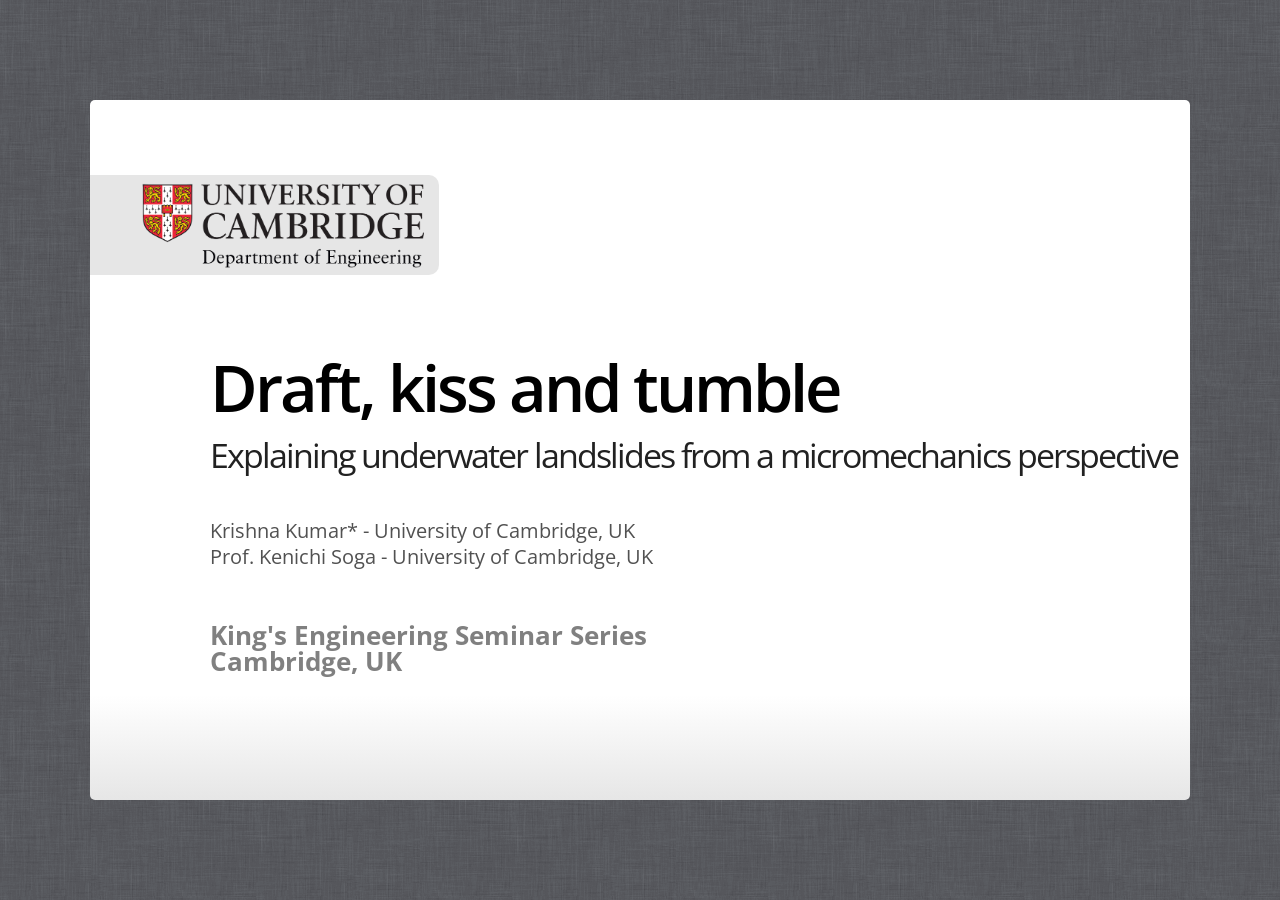
==== kks32.html @ 33c59152 "Sand - why it is complex" ====
<!--
    Based on Google IO 2012/2013 HTML5 Slide Template

    Authors: Eric Bidelman <ebidel@gmail.com>
    Luke Mahé <lukem@google.com>
    Krishna Kumar <kks32@gmx.com> added MathJax, CSS Edits, and some JS
    URL: https://code.google.com/p/io-2012-slides
  -->
<!DOCTYPE html>
<html>
  <script type="text/x-mathjax-config">
    MathJax.Hub.Config({tex2jax: {inlineMath: [['$','$'], ['\\(','\\)']]}});
  </script>
  <script type="text/javascript"
          src="http://cdn.mathjax.org/mathjax/latest/MathJax.js?config=TeX-AMS-MML_HTMLorMML">
  </script>
  <!-- Script for Video play back on Slide for multiple videos-->
  <script
     src = "js/video.js">
  </script>

  <!-- Script for MathJax Reload to avoid race condition in Chrome -->
  <script
     src = "js/mathjax_reload.js">
  </script>

  <head>
    <title></title>
    <meta charset="utf-8">
    <meta http-equiv="X-UA-Compatible" content="chrome=1">
    <!--<meta name="viewport" content="width=device-width, initial-scale=1.0, minimum-scale=1.0">-->
    <!--<meta name="viewport" content="width=device-width, initial-scale=1.0">-->
    <!--This one seems to work all the time, but really small on ipad-->
    <!--<meta name="viewport" content="initial-scale=0.4">-->
    <meta name="apple-mobile-web-app-capable" content="yes">
    <link rel="stylesheet" media="all" href="theme/css/default.css">
    <link rel="stylesheet" media="only screen and (max-device-width: 480px)" href="theme/css/phone.css">
    <base target="_blank"> <!-- This amazingness opens all links in a new tab. -->
    <script data-main="js/slides" src="js/require-1.0.8.min.js"></script>
  </head>
  <body style="opacity: 0">


    <slides class="layout-widescreen">

      <slide class="title-slide segue nobackground">
        <aside class="gdbar"><img src="images/theme/Engineering.png"></aside>
        <!-- The content of this hgroup is replaced programmatically through the slide_config.json. -->
        <hgroup class="auto-fadein">
          <h1 data-config-title><!-- populated from slide_config.json --></h1>
          <h2 data-config-subtitle><!-- populated from slide_config.json --></h2>
          <p data-config-presenter><!-- populated from slide_config.json --></p><br /><br />
          <strong data-config-workshop style="color:grey; text-align:center;"> </strong><!-- popluated from slide_config.json --></h2>
<br /><br />
</hgroup>
<br /><br />
</slide>

<!-- ************************* Slide ************************************-->
<slide>
	<hgroup>
		<h2>Soil behaviour and why is it so complex?</h2>  
	</hgroup>
	<article class="smaller">

	<span style="float: left; width: 100%; text-align: center;">
	  <img src="images/kings-college.jpg" width="60%">
	  <figcaption style="text-align:center;font-size: 60%;"> <br />Supporting King's
	  </figcaption>
  	</span>
	<br/><br/>
	<span style="float: left; width: 50%; text-align: center;">
	  <img src="images/sandhand.jpg" width="60%">
	  <figcaption style="text-align:center;font-size: 60%;"> <br />Soil flow
	  </figcaption>
  	</span>
  	<span style="float: left; width: 50%; text-align: center;">
	 <img src="images/sandcastle.jpg" width="60%">
	  <figcaption style="text-align:center;font-size: 60%;"> <br />Sand castle
	  </figcaption>
  	</span>
    </article>
</slide>

<!-- ************************* Slide ************************************-->
<slide>
	<hgroup>
		<h2>Debris Flows and Dry avalanches</h2>  
	</hgroup>
	<article class="smaller">
	<div style="float: left; width: 47%;">
	  <img src="images/Debris.png" width="100%">
	  <figcaption style="text-align:center;font-size: 60%;"> <br />Debris flow at Colorado (USGS,1997)
	  </figcaption>
  	</div>
  	<div style="float: right; width: 47%;">
	  <video  width="100%" autoplay loop audio controls muted>
	  <source src="videos/Debris.webm" type="video/webm">
	  Your browser does not support the video tag.
	  </video>
  	</div>
    </article>
</slide>


<!-- ************************* Slide ************************************-->
<slide>
  <hgroup>
    <h2>Submarine landslides</h2>
  </hgroup>
  <article class="smaller">
    <div style="float: left; width: 55%;">
      <ul>
	<li> Sub-marine landslides transport sediment across the
    	  continental shelf into the deep ocean</li>
	<li>Landslides occur even in slope planes as low as 1° </li>
	<li> Reach a speed of up to 50 mph </li>
	<li>Transports huge volume of sediments (1000km<sup>3</sup>)</li>
      </ul>
      Risks:
      <ul>
	<br />
	<li> Destruction of infrastructure </li>
	<li> Generation of tsunamis </li>
      </ul>
    </div>
    <div style="float: right; width: 45%;">
      <img src="images/landslide.png" width="100%">
    </div>
    </div>
    <div style="float: left">
      <p> "Granular materials are ubiquitous in nature and are the second-most
        manipulated material in industry (the first one is water)" </p>
      <p align="right"> - Patrick Richard (2005) in Nature</p>
    </div>
  </article>
</slide>

<!-- ************************* Slide ************************************-->
<slide>
	<hgroup>
		<h2>Multiscale Modelling</h2>
	</hgroup>
	<br />
	<img src="images/Multiscale.png" width="100%">
</slide>

<!-- ************************* Slide ************************************-->
<slide>
	<hgroup>
		<h2>Discrete Element Approach</h2>
	</hgroup>
	<article class="smaller">
	<div class="left" style="width:50%;">
	  <video  width="90%" controls loop>
	    <source src="videos/Tennis_Balls.webm" type="video/webm">
  	      Your browser does not support the video tag.
	  </video>
	</div>
	<div class="right" style="width:50%;">
	  <video  width="100%" controls loop>
	    <source src="videos/Bouncing_Balls.webm" type="video/webm">
  	      Your browser does not support the video tag.
	  </video>
	</div>
	<br/>
	<div style="clear:both; text-align: center;">
	<br/>
	  Contact force: </li><br />
	  <div class="block" style="clear: both; width: 100%">
	    $F_n=\left\{ \begin{matrix} \text{              }0\text{         },\text{ }{{\delta }_{n}}>0  \\
   -{{k}_{n}}{{\delta }_{n}}-{{\gamma }_{n}}\frac{d{{\delta }_{n}}}{dt},\text{ }{{\delta }_{n}}<0  \\
\end{matrix} \right.$
	  </div>
	</div>
	</article>
</slide>

<!-- ************************* Slide ************************************-->
<slide>
  <hgroup>
    <h2>Granular collapse in fluid</h2>
  </hgroup>
  <div class="video">
    <br />
    <video  width="100%" controls loop>
      <source src="videos/LBM_MD_A6.webm" type="video/webm">
        Your browser does not support the video tag.
    </video>
    <br />
    <br />aspect ratio 'a' of 6 <br />
  </div>
</slide>


<!-- ************************* Slide ************************************-->
<slide>
  <hgroup>
    <h2> Lattice Boltzmann - Multiple Relaxation Time </h2>
  </hgroup>
  <br />
  <div class="left" style = "width: 48%;">
    <figure>
      <img src="images/LBMFluid.png" width ="80%">
      <figcaption style = "font-size: 80%; text-align: center; "> Real Fluid vs LBM Idealisation </figcaption>
    </figure>
  </div>

  <div class="right" style = "width: 48%;">
    <figure>
      <img src="images/D2Q9.png" width = "80%">
      <figcaption style = "font-size: 80%; text-align: center; "><br /> LBM D2Q9 Model </figcaption>
    </figure>
  </div>

  <article id="LBM" class="smaller">
    <br />
    <div class="block" style="clear: both; width: 85%"> <!--border: solid thick grey; border-radius: 1em"-->
      \[f_{i}(x+dx,t+\Delta t)-f_{i}(x,t)=-S_{\alpha i}(f_{i}(x,t)-f_{i}^{eq}(x,t))\]
    </div>
    <ul>
      <li> $S_{\alpha i}$ is the collisional matrix. </li>
      <li> Probability density of finding a particle: $f(x,\varepsilon,t)$, where, x is position, $\varepsilon$ is velocity, and t is time.  </li>
    </ul>

    <div class="left" style = "width: 48%;">
      <figure>
	<img src="images/stream.png" width = "80%">
	<figcaption style = "font-size: 80%; text-align: center; "> Streaming </figcaption>
      </figure>
    </div>

    <div class="right" style = "width: 48%;">
      <figure>
	<img src="images/collision.png" width ="80%">
	<figcaption style = "font-size: 80%; text-align: center; "> Collision </figcaption>
      </figure>
    </div>
  </article>

  <!-- Include for Chrome to Re-Jax Slides with equations -->
  <script defer> reprocessMathJax(document.getElementById('LBM'));</script>
</slide>


<!-- ************************* Slide ************************************-->
<slide>
  <hgroup>
    <h2> Lattice Boltzmann - Multiple Relaxation Time </h2>
  </hgroup>
  <article id="MRT" class="smaller">
    <div class="left" style = "width: 70%">
      <ul>
	<li> The mesoscopic variables can be obtained as: </li> <br />
	<div class="block"  style="width:85%">
	  $\mbox{Density, }\rho=\sum\limits_{i}f_{\textit{i}} \mbox {;
	  Velocity, } u=\frac{1}{\rho}\sum\limits_{i}\textit{e}_{\textit{i}}f_{\textit{i}}\\
	  \mbox{Pressure, }\mathbf{p}=C_s^2\rho$
	</div>

	<li> The kinematic viscosity is: $ \nu=\frac{1}{\sqrt{3}}C_s\Delta x (\tau -0.5) $ </li>

	<li> Smagorinsky model (LES-LBM): the subgrid scales are modeled by an eddy viscosity that is related to the mean rate of strain velocity tensor</li>

	<div class="block" style="width:85%">
	  $\nu_{s}(x,t)=(C_s \Delta)^2\sqrt{S_{ij}S_{ij}} \mbox{  ;  } S_{ij}=\frac{1}{2}(\frac{\partial u_i}{\partial x_j}+\frac{\partial u_j}{\partial x_i})$
	</div>
      </ul>
      <video  id="Karman" width="95%" loop controls>
        <source src="videos/Karman.webm" type="video/webm">
          Your browser does not support the video tag.
      </video>
    </div>
    <div class ="right" style = "width=30%">
      <video id="Kissing" width="60%" controls loop>
        <source src="videos/Kissing.webm" type="video/webm">
          Your browser does not support the video tag.
      </video>
    </div>
  </article>
  <!-- Include for Chrome to Re-Jax Slides with equations -->
  <script defer> reprocessMathJax(document.getElementById('MRT'));</script>
</slide>



<!-- ************************* Slide ************************************-->
<slide>
  <hgroup>
    <h2>Modelling of landslides (Locat and Lee, 2002)</h2>
  </hgroup>
  <article class="smaller">
    <div id="Energy" class="left" style="width:50%;">
      <strong>Energy transfer: </strong><br />
      <br />	$E_p + E_s = E_k + E_f + E_D + E_v  + E_r $ <br />
      <br />	$E_p$: Potential, $E_k$: Kinetic, $E_s$: Seismic, <br />
      <br />	$E_f$: Frictional, $E_D$: Drag, $E_v$: Viscous, <br />
      <br />	$E_r$: Remoulded, transformation between solid and water <br />
      <br />	Run-out distance depends on the initial state <br />
    </div>
    <div class="right" style="width:50%;">
      <figure>
	<img src="images/Locat.png" width="100%">
	<figcaption style="text-align:center;">
          Geometric description of mobility
        </figcaption>
      </figure>
    </div>
    <!-- Include for Chrome to Re-Jax Slides with equations -->
    <script defer> reprocessMathJax(document.getElementById('Energy'));</script>
  </article>
</slide>

<!-- ************************* Slide ************************************-->
<slide>
  <hgroup>
    <h2>Collapse in fluid: Set-up</h2>
  </hgroup>
  <article class="smaller" style="text-align:left;">
    <div class="figure">
      <br /> <br />
      <figure>
        <img src = "images/geometry.png" width="85%">
        <figcaption style="text-size: 60%"> Collapse in fluid ('a'=0.8)</figcaption>
      </figure>
    </div>
  </article>
</slide>


<!-- ************************* Slide ************************************-->
<slide>
  <hgroup>
    <h2>Granular collapse in fluid: Effect of aspect ratio</h2>
  </hgroup>
  <div class="video">
    <br />
    <video id="a04" width="80%" >
      <source src="videos/LBM_MD_a04.webm" type="video/webm">
        Your browser does not support the video tag.
    </video>
    <br />
    <br />aspect ratio 'a' of 0.4 <br />
    <br />
    <video id="a4" width="79%" >
      <source src="videos/LBM_MD_a4.webm" type="video/webm">
        Your browser does not support the video tag.
    </video>
    <br />aspect ratio 'a' of 4 <br />
  </div>

  <div class="media-buttons">
    <input type="button" id="play-button" onclick="PlayVideo('a04');PlayVideo('a4')"; this.disable=true; pause-button.disable=false; value="Play" />
    <input type="button" id="pause-button" onclick="PauseVideo('a04');PauseVideo('a4')"; this.disable=true; play-button.disable=false; value="Pause" />
  </div>

</slide>


<!-- ************************* Slide ************************************-->
<slide>
  <hgroup>
    <h2>Collapse in fluid: Runout evolution</h2>
  </hgroup>
  <article id="time" class="smaller">
    <div class="left" style="width:50%;">
      <figure>
        <img src="images/Runout_a04f.png" width ="100%">
        <figcaption style = "font-size: 80%; text-align: center; "> <br />Runout 'a' = 0.4</figcaption>
      </figure>
    </div>
    <div class="right" style="width:50%;">
      <figure>
        <img src="images/Runout_a4f.png" width ="100%">
        <figcaption style = "font-size: 80%; text-align: center; "> <br />Runout 'a' = 4</figcaption>
      </figure>
    </div>
    <div style="clear:both; text-align: center">
      <br />
      Critical time $\tau_c=\sqrt{H/g}$ (Staron and Hinch, 2005) <br />
      where, H = Height of the granular pile.
    </div>
  </article>
  <!-- Include for Chrome to Re-Jax Slides with equations -->
  <script defer> reprocessMathJax(document.getElementById('time'));</script>
</slide>

<!-- ************************* Slide ************************************-->
<slide>
  <hgroup>
    <h2>Collapse in fluid: Aspect ratio of 8</h2>
  </hgroup>
  <div class="video" style="margin-top: 7%">
    <br />
    <video width="100%" controls loop>
      <source src="videos/LBM_MD_A8.webm" type="video/webm">
        Your browser does not support the video tag.
    </video>
    <br />
    <br />aspect ratio 'a' of 8 <br />
  </div>
</slide>

<!-- ************************* Slide ************************************-->
<slide>
  <hgroup>
    <h2>Collapse in fluid: Effect of aspect ratio</h2>
  </hgroup>
  <article class="smaller">
    <div class="left" style="width:50%;">
      <figure>
        <img src="images/Runoutf.png" width ="100%">
        <figcaption style = "font-size: 80%; text-align: center; "> <br />Runout vs aspect ratio</figcaption>
      </figure>
    </div>
    <div class="right" style="width:50%;">
      <figure>
        <img src="images/Heightf.png" width ="100%">
        <figcaption style = "font-size: 80%; text-align: center; "> <br />Height of collapse <br /> vs aspect ratio</figcaption>
      </figure>
    </div>
  </article>
</slide>


<!-- ************************* Slide ************************************-->
<slide hidden>
  <hgroup>
    <h2>Collapse in fluid: Effect of permeability</h2>
  </hgroup>
  <div class="video">
    <br />
    <video id="r07_r" width="80%" >
      <source src="videos/LBM_MD_a08_r07.webm" type="video/webm">
  	Your browser does not support the video tag.
    </video>
    <br />Reduction ‘R’=0.7r<br />

    <video id="r095_r" width="79%" >
      <source src="videos/LBM_MD_a08_r095.webm" type="video/webm">
  	Your browser does not support the video tag.
    </video>
    <br />Reduction ‘R’=0.9r<br />
  </div>
  <div class="media-buttons">
    <input type="button" id="play-button" onclick="PlayVideo('r07_r');PlayVideo('r095_r')"; this.disable=true; pause-button.disable=false; value="Play" />
    <input type="button" id="pause-button" onclick="PauseVideo('r07_r');PauseVideo('r095_r')"; this.disable=true; play-button.disable=false; value="Pause" />
  </div>
</slide>


<!-- ************************* Slide ************************************-->
<slide>
  <hgroup>
    <h2>Collapse in fluid: Effect of permeability</h2>
  </hgroup>
  <article id="permeability" class="smaller">
    Dirichlet boundary conditions constrain the pressure/density at the boundaries (Zou and He, 1997)<br />
    <br />
    <div class="block" style="width:60%;">
      $\rho_0=\sum_{a}f_{a} \mbox{ and } \textbf{u}=\frac{1}{\rho_0}\sum_{a}f_{a}$
    </div>

    <div class="left" style="clear: both; width:40%;">
      <figure style="margin-top:5%">
        <img src="images/Reduction.png" width ="60%">
        <figcaption style = "font-size: 80%; text-align: center; "> <br />Reduction in radius</figcaption>
      </figure>
    </div>
    <div class="right" style="width:50%;">
      <figure>
        <img src="images/Carman.png" width ="100%">
        <figcaption style = "font-size: 80%; text-align: center; "> <br />LBM-DEM Permeability and Theoretical Solutions</figcaption>
      </figure>
    </div>
  </article>
  <!-- Include for Chrome to Re-Jax Slides with equations -->
  <script defer> reprocessMathJax(document.getElementById('permeability'));</script>
</slide>



<!-- ************************* Slide ************************************-->
<slide>
  <hgroup>
    <h2>Collapse in fluid: Effect of permeability</h2>
  </hgroup>
  <div class="video">
    <br />
    <video id="r07" width="80%" >
      <source src="videos/LBM_MD_a08_r07.webm" type="video/webm">
        Your browser does not support the video tag.
    </video>
    <br />Reduction ‘R’=0.7r<br />

    <video id="r095" width="79%" >
      <source src="videos/LBM_MD_a08_r095.webm" type="video/webm">
        Your browser does not support the video tag.
    </video>
    <br />Reduction ‘R’=0.9r<br />
  </div>
  <div class="media-buttons">
    <input type="button" id="play-button" onclick="PlayVideo('r07');PlayVideo('r095')"; this.disable=true; pause-button.disable=false; value="Play" />
    <input type="button" id="pause-button" onclick="PauseVideo('r07');PauseVideo('r095')"; this.disable=true; play-button.disable=false; value="Pause" />
  </div>
</slide>

<!-- ************************* Slide ************************************-->
<slide>
  <hgroup>
    <h2>Collapse in fluid: Effect of permeability</h2>
  </hgroup>
  <article class="smaller">
    <br /> <br /> <br />
    <div class="left" style="width:48%;">
      <figure>
        <img src="images/r07_PWP_flow_dense.png" width ="100%">
        <figcaption style = "font-size: 80%; text-align: center; "> <br />High Permeability r = 0.7R</figcaption>
      </figure>
    </div>
    <div class="right" style="width:48%;">
      <figure>
        <img src="images/r095_PWP_flow_dense.png" width ="100%">
        <figcaption style = "font-size: 80%; text-align: center; "> <br />Low Permeability r = 0.95R</figcaption>
      </figure>
    </div>
  </article>
</slide>



<!-- ************************* Slide ************************************-->
<slide>
  <hgroup>
    <h2>Collapse in Fluid: Effect of Permeability</h2>
  </hgroup>
  <article class="smaller" style="text-align:left;">
    <div class="figure">
      <figure>
        <img src = "images/effective_stress_a08.png" width="70%">
        <figcaption style="text-size: 60%"> Effective Stress: High vs Low Permeability</figcaption>
      </figure>
    </div>
  </article>
</slide>


<!-- ************************* Slide ************************************-->
<slide>
  <hgroup>
    <h2>Collapse in fluid: Effect of permeability</h2>
  </hgroup>
  <article class="smaller" style="text-align:left;">
    <div class="figure">
      <figure>
        <img src = "images/Runout_a08_dense.png" width="70%">
        <figcaption style="text-size: 60%"> Evolution of Runout for 'a'=0.8 (dense)</figcaption>
      </figure>
    </div>
  </article>
</slide>



<!-- ************************* Slide ************************************-->
<slide>
  <hgroup>
    <h2>Collapse in fluid: Effect of permeability</h2>
  </hgroup>
  <article class="smaller">
    <div class="left" style="width:50%;">
      <figure>
        <img src="images/runout_fluid_dry.png" width ="100%">
        <figcaption style = "font-size: 80%; text-align: center; "> <br />Runout vs aspect ratio</figcaption>
      </figure>
    </div>
    <div class="right" style="width:50%;">
      <figure>
        <img src="images/runout_fluid_dry_energy.png" width ="100%">
        <figcaption style = "font-size: 80%; text-align: center; "> <br />Runout vs energy</figcaption>
      </figure>
    </div>
  </article>
</slide>


<!-- ************************* Slide ************************************-->
<slide>
  <hgroup>
    <h2>Collapse in fluid: Effect of density</h2>
  </hgroup>
  <article class="smaller" style="text-align:left;">
    <div class="figure">
      <figure>
        <img src = "images/Runout_a08_loose.png" width="70%">
        <figcaption style="text-size: 60%"> Evolution of Runout for 'a'=0.8 (loose)</figcaption>
      </figure>
    </div>
  </article>
</slide>



<!-- ************************* Slide ************************************-->
<slide>
  <hgroup>
    <h2>Effect of Permeability (Dense / Loose Packing)</h2>
  </hgroup>
  <article class="smaller">
    <div class="figure">
      <figure>
        <img src = "images/PT_Dense_R095.png" width="65%">
        <figcaption> <br /> Runout of'a'=0.8 (Dense packing)<br /></figcaption>
      </figure>

      <figure><br />
        <img src = "images/PT_Loose_R095.png" width="65%">
        <figcaption> <br /> Runout of 'a'=0.8 (Loose packing)</figcaption>
      </figure>
    </div>
  </article>
</slide>

<!-- ************************* Slide ************************************-->
<slide>
  <hgroup>
    <h2>Collapse down inclined planes: a = 6</h2>
  </hgroup>
  <div class="video">
    <br/>
    <video  width="100%" controls loop>
      <source src="videos/LBM_DEM_A6_S5.webm" type="video/webm">
        Your browser does not support the video tag.
    </video>
    <br/>
    <br/>Collapse of an 'a' = 6 column on a slope of 5 degrees <br />
  </div>

</slide>

<!-- ************************* Slide ************************************-->
<slide hidden>
  Hidden slides are left out of the presentation.
</slide>

<!-- ************************* Slide ************************************-->
<slide class="thank-you-slide segue nobackground">
  <aside class="gdbar right"><img src="images/theme/Engineering.png"></aside>
  <article class="flexbox vleft auto-fadein">

    <h2>Thank You!</h2>
    <br />
    <h3>Thanks to Cambridge Commonwealth and Overseas Trust</h3>
  </article>

  <p class="auto-fadein" data-config-contact>
    <!-- populated from slide_config.json -->
  </p>
  <!-- Very special thanks to Chitra -->
</slide>


<slide class="backdrop"></slide>

</slides>

<script>
  var _gaq = _gaq || [];
  _gaq.push(['_setAccount', 'UA-XXXXXXXX-1']);
  _gaq.push(['_trackPageview']);

  (function() {
  var ga = document.createElement('script'); ga.type = 'text/javascript'; ga.async = true;
  ga.src = ('https:' == document.location.protocol ? 'https://ssl' : 'http://www') + '.google-analytics.com/ga.js';
  var s = document.getElementsByTagName('script')[0]; s.parentNode.insertBefore(ga, s);
  })();
</script>

<!--[if IE]>
    <script src="http://ajax.googleapis.com/ajax/libs/chrome-frame/1/CFInstall.min.js"></script>
    <script>CFInstall.check({mode: 'overlay'});</script>
    <![endif]-->
</body>
</html>
---- theme/css/default.css ----
@charset "UTF-8";
/* line 17, ../../../../../../Library/Ruby/Gems/1.8/gems/compass-0.12.2/frameworks/compass/stylesheets/compass/reset/_utilities.scss */
html, body, div, span, applet, object, iframe,
h1, h2, h3, h4, h5, h6, p, blockquote, pre,
a, abbr, acronym, address, big, cite, code,
del, dfn, em, img, ins, kbd, q, s, samp,
small, strike, strong, sub, sup, tt, var,
b, u, i, center,
dl, dt, dd, ol, ul, li,
fieldset, form, label, legend,
table, caption, tbody, tfoot, thead, tr, th, td,
article, aside, canvas, details, embed,
figure, figcaption, footer, header, hgroup,
menu, nav, output, ruby, section, summary,
time, mark, audio, video {
  margin: 0;
  padding: 0;
  border: 0;
  font: inherit;
  font-size: 100%;
  vertical-align: baseline;
   


}

/* line 22, ../../../../../../Library/Ruby/Gems/1.8/gems/compass-0.12.2/frameworks/compass/stylesheets/compass/reset/_utilities.scss */
html {
  line-height: 1;
}

/* line 24, ../../../../../../Library/Ruby/Gems/1.8/gems/compass-0.12.2/frameworks/compass/stylesheets/compass/reset/_utilities.scss */
ol, ul {
  list-style: none;
}

/* line 26, ../../../../../../Library/Ruby/Gems/1.8/gems/compass-0.12.2/frameworks/compass/stylesheets/compass/reset/_utilities.scss */
table {
  border-collapse: collapse;
  border-spacing: 0;
}

/* line 28, ../../../../../../Library/Ruby/Gems/1.8/gems/compass-0.12.2/frameworks/compass/stylesheets/compass/reset/_utilities.scss */
caption, th, td {
  text-align: left;
  font-weight: normal;
  vertical-align: middle;
}

/* line 30, ../../../../../../Library/Ruby/Gems/1.8/gems/compass-0.12.2/frameworks/compass/stylesheets/compass/reset/_utilities.scss */
q, blockquote {
  quotes: none;
}
/* line 103, ../../../../../../Library/Ruby/Gems/1.8/gems/compass-0.12.2/frameworks/compass/stylesheets/compass/reset/_utilities.scss */
q:before, q:after, blockquote:before, blockquote:after {
  content: "";
  content: none;
}

/* line 32, ../../../../../../Library/Ruby/Gems/1.8/gems/compass-0.12.2/frameworks/compass/stylesheets/compass/reset/_utilities.scss */
a img {
  border: none;
}

/* line 116, ../../../../../../Library/Ruby/Gems/1.8/gems/compass-0.12.2/frameworks/compass/stylesheets/compass/reset/_utilities.scss */
article, aside, details, figcaption, figure, footer, header, hgroup, menu, nav, section, summary {
  display: block;
}

/**
 * Base SlideDeck Styles
 */
/* line 52, ../scss/_base.scss */
html {
  height: 100%;
  overflow: hidden;
}

strong, b, strong *, b *
{
  font-weight: bold;
}

em, i, em *, i *
{
  font-style: italic;
}

sup {
 font-size:small;
 vertical-align:super;
}

sub {
 font-size:small;
 vertical-align:sub;
}

div.left {
    float: left;
}
div.left img{
    position: relative;
    display: block;
    margin-left: auto;
    margin-right: auto;
    text-align: center;
}

div.right {
    float: right;
}
div.right img{
    position: relative;
    display: block;
    margin-left: auto;
    margin-right: auto;
    text-align: center;
}    

div.block{
	display: block;
	margin-left:auto;
	margin-right:auto;
 	background-color:#F2F2F2;/*E6E6E7;*/
	border-radius: 0.5em;
	text-align: center;
}

div.videoLeft{
	display: block;
	margin-left:auto;
	margin-right:auto;
	text-align: left;
        padding-left: 150px;
}

div.video{
	display: block;
	margin-left:auto;
	margin-right:auto;
	text-align: center;
}

div.videoR{
	display: block;
	margin-left:auto;
	margin-right:auto;
	text-align: center;
	-moz-transform:rotate(5deg);
	-webkit-transform:rotate(5deg);
	-o-transform:rotate(5deg);
	-ms-transform:rotate(5deg);
	transform:rotate(5deg);
}
div.figure{
	display: block;
	margin-left:auto;
	margin-right:auto;
	text-align: center;
}

div.figure img{
	display: block;
	margin-left:auto;
	margin-right:auto;
	text-align: center;
}

div.media-buttons{
	display: block;
	margin-left:auto;
	margin-right:auto;
	text-align: center;
}

/* line 57, ../scss/_base.scss */
body {
  margin: 0;
  padding: 0;
  opacity: 0;
  height: 100%;
  min-height: 740px;
  width: 100%;
  overflow: hidden;
  color: #fff;
  -webkit-font-smoothing: antialiased;
  -moz-font-smoothing: antialiased;
  -ms-font-smoothing: antialiased;
  -o-font-smoothing: antialiased;
  -webkit-transition: opacity 800ms ease-in;
  -webkit-transition-delay: 100ms;
  -moz-transition: opacity 800ms ease-in 100ms;
  -o-transition: opacity 800ms ease-in 100ms;
  transition: opacity 800ms ease-in 100ms;
}
/* line 73, ../scss/_base.scss */
body.loaded {
  opacity: 1 !important;
}

/* line 78, ../scss/_base.scss */
input, button {
  vertical-align: middle;
}

/* line 82, ../scss/_base.scss */
slides > slide[hidden] {
  display: none !important;
}

/* line 86, ../scss/_base.scss */
slides {
  width: 100%;
  height: 100%;
  position: absolute;
  left: 0;
  top: 0;
  -webkit-transform: translate3d(0, 0, 0);
  -moz-transform: translate3d(0, 0, 0);
  -ms-transform: translate3d(0, 0, 0);
  -o-transform: translate3d(0, 0, 0);
  transform: translate3d(0, 0, 0);
  -webkit-perspective: 1000;
  -moz-perspective: 1000;
  -ms-perspective: 1000;
  -o-perspective: 1000;
  perspective: 1000;
  -webkit-transform-style: preserve-3d;
  -moz-transform-style: preserve-3d;
  -ms-transform-style: preserve-3d;
  -o-transform-style: preserve-3d;
  transform-style: preserve-3d;
  -webkit-transition: opacity 800ms ease-in;
  -webkit-transition-delay: 100ms;
  -moz-transition: opacity 800ms ease-in 100ms;
  -o-transition: opacity 800ms ease-in 100ms;
  transition: opacity 800ms ease-in 100ms;
}

/* line 98, ../scss/_base.scss */
slides > slide {
  display: block;
  position: absolute;
  overflow: hidden;
  left: 50%;
  top: 50%;
  -webkit-box-sizing: border-box;
  -moz-box-sizing: border-box;
  box-sizing: border-box;
}

/* Slide styles */
/*article.fill iframe {
  position: absolute;
  left: 0;
  top: 0;
  width: 100%;
  height: 100%;

  border: 0;
  margin: 0;

  @include border-radius(10px);

  z-index: -1;
}

slide.fill {
  background-repeat: no-repeat;
  @include background-size(cover);
}

slide.fill img {
  position: absolute;
  left: 0;
  top: 0;
  min-width: 100%;
  min-height: 100%;

  z-index: -1;
}
*/
/**
 * Theme Styles
 */
/* line 22, ../scss/default.scss */
::selection {
  color: white;
  background-color: #ffd14d;
  text-shadow: none;
}

/* line 28, ../scss/default.scss */
::-webkit-scrollbar {
  height: 16px;
  overflow: visible;
  width: 16px;
}

/* line 33, ../scss/default.scss */
::-webkit-scrollbar-thumb {
  background-color: rgba(0, 0, 0, 0.1);
  background-clip: padding-box;
  border: solid transparent;
  min-height: 28px;
  padding: 100px 0 0;
  -webkit-box-shadow: inset 1px 1px 0 rgba(0, 0, 0, 0.1), inset 0 -1px 0 rgba(0, 0, 0, 0.07);
  -moz-box-shadow: inset 1px 1px 0 rgba(0, 0, 0, 0.1), inset 0 -1px 0 rgba(0, 0, 0, 0.07);
  box-shadow: inset 1px 1px 0 rgba(0, 0, 0, 0.1), inset 0 -1px 0 rgba(0, 0, 0, 0.07);
  border-width: 1px 1px 1px 6px;
}

/* line 42, ../scss/default.scss */
::-webkit-scrollbar-thumb:hover {
  background-color: rgba(0, 0, 0, 0.5);
}

/* line 45, ../scss/default.scss */
::-webkit-scrollbar-button {
  height: 0;
  width: 0;
}

/* line 49, ../scss/default.scss */
::-webkit-scrollbar-track {
  background-clip: padding-box;
  border: solid transparent;
  border-width: 0 0 0 4px;
}

/* line 54, ../scss/default.scss */
::-webkit-scrollbar-corner {
  background: transparent;
}

/* line 58, ../scss/default.scss */
body {
  /*background: black;*/ 
  background: url(../../images/theme/background.png);
}


/* line 62, ../scss/default.scss */
slides > slide {
  display: none;
  font-family: 'Open Sans', Arial, sans-serif;
  font-size: 26px;
  color: #1A1A1A; /*616161;*/
  width: 900px;
  height: 700px;
  margin-left: -450px;
  margin-top: -350px;
  padding: 40px 60px;
  -webkit-border-radius: 5px;
  -moz-border-radius: 5px;
  -ms-border-radius: 5px;
  -o-border-radius: 5px;
  border-radius: 5px;
  -webkit-transition: all 0.6s ease-in-out;
  -moz-transition: all 0.6s ease-in-out;
  -o-transition: all 0.6s ease-in-out;
  transition: all 0.6s ease-in-out;
}
/* line 83, ../scss/default.scss */
slides > slide.far-past {
  display: none;
}
/* line 90, ../scss/default.scss */
slides > slide.past {
  display: block;
  opacity: 0;
}
/* line 97, ../scss/default.scss */
slides > slide.current {
  display: block;
  opacity: 1;
}
/* line 103, ../scss/default.scss */
slides > slide.current .auto-fadein {
  opacity: 1;
}
/* line 107, ../scss/default.scss */
slides > slide.current .gdbar {
  -webkit-background-size: 100% 100%;
  -moz-background-size: 100% 100%;
  -o-background-size: 100% 100%;
  background-size: 100% 100%;
}
/* line 112, ../scss/default.scss */
slides > slide.next {
  display: block;
  opacity: 0;
  pointer-events: none;
}
/* line 120, ../scss/default.scss */
slides > slide.far-next {
  display: none;
}
/* line 127, ../scss/default.scss */
slides > slide.dark {
  background: #515151 !important;
}
/* line 135, ../scss/default.scss */
slides > slide:not(.nobackground):before {
  font-size: 12pt;
  content: "";
  position: absolute;
  bottom: 20px;
  left: 40px;
  background: url(../../images/theme/Engineering_logo.png) no-repeat 0 50%;
  -webkit-background-size: 100px 30px;
  -moz-background-size: 100px 30px;
  -o-background-size: 100px 30px;
  background-size: 100px 30px;
  padding-left: 100px;
  height: 30px;
  line-height: 1.9;
}
/* line 147, ../scss/default.scss */
slides > slide:not(.nobackground):after {
  font-size: 12pt;
  content: attr(data-slide-num) "/" attr(data-total-slides);
  position: absolute;
  bottom: 20px;
  right: 60px;
  line-height: 1.9;
}
/* line 158, ../scss/default.scss */
slides > slide.title-slide:after {
  content: '';
  position: absolute;
  bottom: 40px;
  right: 40px;
  width: 100%;
  height: 60px;
}
/* line 170, ../scss/default.scss */
slides > slide.backdrop {
  z-index: -10;
  display: block !important;
  background: -webkit-gradient(linear, 50% 0%, 50% 100%, color-stop(0%, #ffffff), color-stop(85%, #ffffff), color-stop(100%, #e6e6e6));
  background: -webkit-linear-gradient(#ffffff, #ffffff 85%, #e6e6e6);
  background: -moz-linear-gradient(#ffffff, #ffffff 85%, #e6e6e6);
  background: -o-linear-gradient(#ffffff, #ffffff 85%, #e6e6e6);
  background: linear-gradient(#ffffff, #ffffff 85%, #e6e6e6);
  background-color: white;
}
/* line 175, ../scss/default.scss */
slides > slide.backdrop:after, slides > slide.backdrop:before {
  display: none;
}
/* line 180, ../scss/default.scss */
slides > slide > hgroup + article {
  margin-top: 45px;
}
/* line 184, ../scss/default.scss */
slides > slide > hgroup + article.flexbox.vcenter, slides > slide > hgroup + article.flexbox.vleft, slides > slide > hgroup + article.flexbox.vright {
  height: 80%;
}
/* line 189, ../scss/default.scss */
slides > slide > hgroup + article p {
  margin-bottom: 1em;
}
/* line 194, ../scss/default.scss */
slides > slide > article:only-child {
  height: 100%;
}
/* line 197, ../scss/default.scss */
slides > slide > article:only-child > iframe {
  height: 98%;
}

/* line 203, ../scss/default.scss */
slides.layout-faux-widescreen > slide {
  padding: 40px 160px;
}

/* line 212, ../scss/default.scss */
slides.layout-widescreen > slide,
slides.layout-faux-widescreen > slide {
  margin-left: -550px;
  width: 1100px;

}
/* line 217, ../scss/default.scss */
slides.layout-widescreen > slide.far-past,
slides.layout-faux-widescreen > slide.far-past {
  display: block;
  display: none;
  -webkit-transform: translate(-2260px);
  -moz-transform: translate(-2260px);
  -ms-transform: translate(-2260px);
  -o-transform: translate(-2260px);
  transform: translate(-2260px);
  -webkit-transform: translate3d(-2260px, 0, 0);
  -moz-transform: translate3d(-2260px, 0, 0);
  -ms-transform: translate3d(-2260px, 0, 0);
  -o-transform: translate3d(-2260px, 0, 0);
  transform: translate3d(-2260px, 0, 0);
}
/* line 224, ../scss/default.scss */
slides.layout-widescreen > slide.past,
slides.layout-faux-widescreen > slide.past {
  display: block;
  opacity: 0;
}
/* line 231, ../scss/default.scss */
slides.layout-widescreen > slide.current,
slides.layout-faux-widescreen > slide.current {
  display: block;
  opacity: 1;
}
/* line 238, ../scss/default.scss */
slides.layout-widescreen > slide.next,
slides.layout-faux-widescreen > slide.next {
  display: block;
  opacity: 0;
  pointer-events: none;
}
/* line 246, ../scss/default.scss */
slides.layout-widescreen > slide.far-next,
slides.layout-faux-widescreen > slide.far-next {
  display: block;
  display: none;
  -webkit-transform: translate(2260px);
  -moz-transform: translate(2260px);
  -ms-transform: translate(2260px);
  -o-transform: translate(2260px);
  transform: translate(2260px);
  -webkit-transform: translate3d(2260px, 0, 0);
  -moz-transform: translate3d(2260px, 0, 0);
  -ms-transform: translate3d(2260px, 0, 0);
  -o-transform: translate3d(2260px, 0, 0);
  transform: translate3d(2260px, 0, 0);
}
/* line 253, ../scss/default.scss */
slides.layout-widescreen #prev-slide-area,
slides.layout-faux-widescreen #prev-slide-area {
  margin-left: -650px;
}
/* line 257, ../scss/default.scss */
slides.layout-widescreen #next-slide-area,
slides.layout-faux-widescreen #next-slide-area {
  margin-left: 550px;
}

/* line 262, ../scss/default.scss */
b {
  font-weight: 600;
}

/* line 266, ../scss/default.scss */
a {
  color: #2a7cdf;
  text-decoration: none;
  border-bottom: 1px solid rgba(42, 124, 223, 0.5);
}
/* line 271, ../scss/default.scss */
a:hover {
  color: black !important;
}

/* line 276, ../scss/default.scss */
h1, h2, h3 {
  font-weight: 600;
  color: #0A0A0A;
}

/* line 280, ../scss/default.scss */
h2 {
  font-size: 45px;
  line-height: 45px;
  letter-spacing: -2px;
  color: #212121; /*515151*/
}

/* line 287, ../scss/default.scss */
h3 {
  font-size: 30px;
  letter-spacing: -1px;
  line-height: 2;
  font-weight: inherit;
  color: #414141;
}

/* line 295, ../scss/default.scss */
ul {
  margin-left: 1.2em;
  margin-bottom: 1em;
  position: relative;
}
/* line 300, ../scss/default.scss */
ul li {
  margin-bottom: 0.5em;
}
/* line 303, ../scss/default.scss */
ul li ul {
  margin-left: 2em;
  margin-bottom: 0;
}
/* line 307, ../scss/default.scss */
ul li ul li:before {
  content: '-';
  font-weight: 600;
}
/* line 314, ../scss/default.scss */
ul > li:before {
  content: '\00B7';
  margin-left: -1em;
  position: absolute;
  font-weight: 600;
}
/* line 321, ../scss/default.scss */
ul ul {
  margin-top: .5em;
}

/* line 328, ../scss/default.scss */
.highlight-code slide.current pre > * {
  opacity: 0.25;
  -webkit-transition: opacity 0.5s ease-in;
  -moz-transition: opacity 0.5s ease-in;
  -o-transition: opacity 0.5s ease-in;
  transition: opacity 0.5s ease-in;
}
/* line 332, ../scss/default.scss */
.highlight-code slide.current b {
  opacity: 1;
}



/* line 337, ../scss/default.scss */
pre {
  font-family: 'Source Code Pro', 'Courier New', monospace;
  font-size: 20px;
  line-height: 28px;
  padding: 10px 0 10px 60px;
  letter-spacing: -1px;
  margin-bottom: 20px;
  width: 106%;
  background-color: #e6e6e6;
  left: -60px;
  position: relative;
  -webkit-box-sizing: border-box;
  -moz-box-sizing: border-box;
  box-sizing: border-box;
  /*overflow: hidden;*/
}
/* line 351, ../scss/default.scss */
pre[data-lang]:after {
  content: attr(data-lang);
  background-color: darkgrey;
  right: 0;
  top: 0;
  position: absolute;
  font-size: 16pt;
  color: white;
  padding: 2px 25px;
  text-transform: uppercase;
}

/* line 364, ../scss/default.scss */
pre[data-lang="go"] {
  color: #333;
}

/* line 368, ../scss/default.scss */
code {
  font-size: 95%;
  font-family: 'Source Code Pro', 'Courier New', monospace;
  color: black;
}

/* line 374, ../scss/default.scss */
iframe {
  width: 100%;
  height: 530px;
  background: white;
  border: 1px solid #e6e6e6;
  -webkit-box-sizing: border-box;
  -moz-box-sizing: border-box;
  box-sizing: border-box;
}

/* line 382, ../scss/default.scss */
dt {
  font-weight: bold;
}

/* line 386, ../scss/default.scss */
button {
  display: inline-block;
  background: -webkit-gradient(linear, 50% 0%, 50% 100%, color-stop(40%, #f9f9f9), color-stop(70%, #e3e3e3));
  background: -webkit-linear-gradient(#f9f9f9 40%, #e3e3e3 70%);
  background: -moz-linear-gradient(#f9f9f9 40%, #e3e3e3 70%);
  background: -o-linear-gradient(#f9f9f9 40%, #e3e3e3 70%);
  background: linear-gradient(#f9f9f9 40%, #e3e3e3 70%);
  border: 1px solid darkgrey;
  -webkit-border-radius: 3px;
  -moz-border-radius: 3px;
  -ms-border-radius: 3px;
  -o-border-radius: 3px;
  border-radius: 3px;
  padding: 5px 8px;
  outline: none;
  white-space: nowrap;
  -webkit-user-select: none;
  -moz-user-select: none;
  user-select: none;
  cursor: pointer;
  text-shadow: 1px 1px white;
  font-size: 10pt;
}

/* line 400, ../scss/default.scss */
button:not(:disabled):hover {
  border-color: #515151;
}

/* line 404, ../scss/default.scss */
button:not(:disabled):active {
  background: -webkit-gradient(linear, 50% 0%, 50% 100%, color-stop(40%, #e3e3e3), color-stop(70%, #f9f9f9));
  background: -webkit-linear-gradient(#e3e3e3 40%, #f9f9f9 70%);
  background: -moz-linear-gradient(#e3e3e3 40%, #f9f9f9 70%);
  background: -o-linear-gradient(#e3e3e3 40%, #f9f9f9 70%);
  background: linear-gradient(#e3e3e3 40%, #f9f9f9 70%);
}

/* line 408, ../scss/default.scss */
:disabled {
  color: darkgrey;
}

/* line 412, ../scss/default.scss */
.blue {
  color: #4387fd;
}

/* line 415, ../scss/default.scss */
.blue2 {
  color: #3c8ef3;
}

/* line 418, ../scss/default.scss */
.blue3 {
  color: #2a7cdf;
}

/* line 421, ../scss/default.scss */
.yellow {
  color: #ffd14d;
}

/* line 424, ../scss/default.scss */
.yellow2 {
  color: #f9cc46;
}

/* line 427, ../scss/default.scss */
.yellow3 {
  color: #f6c000;
}

/* line 430, ../scss/default.scss */
.green {
  color: #0da861;
}

/* line 433, ../scss/default.scss */
.green2 {
  color: #00a86d;
}

/* line 436, ../scss/default.scss */
.green3 {
  color: #009f5d;
}

/* line 439, ../scss/default.scss */
.red {
  color: #f44a3f;
}

/* line 442, ../scss/default.scss */
.red2 {
  color: #e0543e;
}

/* line 445, ../scss/default.scss */
.red3 {
  color: #d94d3a;
}

/* line 448, ../scss/default.scss */
.gray {
  color: #e6e6e6;
}

/* line 451, ../scss/default.scss */
.gray2 {
  color: darkgrey;
}

/* line 454, ../scss/default.scss */
.gray3 {
  color: #797979;
}

/* line 457, ../scss/default.scss */
.gray4 {
  color: #515151;
}

/* line 461, ../scss/default.scss */
.white {
  color: white !important;
}

/* line 464, ../scss/default.scss */
.black {
  color: black !important;
}

/* line 468, ../scss/default.scss */
.columns-2 {
  -webkit-column-count: 2;
  -moz-column-count: 2;
  -ms-column-count: 2;
  -o-column-count: 2;
  column-count: 2;
}

/* line 472, ../scss/default.scss */
table {
  width: 100%;
  border-collapse: -moz-initial;
  border-collapse: initial;
  border-spacing: 2px;
  border-bottom: 1px solid #797979;
}
/* line 479, ../scss/default.scss */
table tr > td:first-child, table th {
  font-weight: 600;
  color: #515151;
}
/* line 484, ../scss/default.scss */
table tr:nth-child(odd) {
  background-color: #e6e6e6;
}
/* line 488, ../scss/default.scss */
table th {
  color: white;
  font-size: 18px;
  background: -webkit-gradient(linear, 50% 0%, 50% 100%, color-stop(40%, #4387fd), color-stop(80%, #2a7cdf)) no-repeat;
  background: -webkit-linear-gradient(top, #4387fd 40%, #2a7cdf 80%) no-repeat;
  background: -moz-linear-gradient(top, #4387fd 40%, #2a7cdf 80%) no-repeat;
  background: -o-linear-gradient(top, #4387fd 40%, #2a7cdf 80%) no-repeat;
  background: linear-gradient(top, #4387fd 40%, #2a7cdf 80%) no-repeat;
}
/* line 494, ../scss/default.scss */
table td, table th {
  font-size: 18px;
  padding: 1em 0.5em;
}
/* line 499, ../scss/default.scss */
table td.highlight {
  color: #515151;
  background: -webkit-gradient(linear, 50% 0%, 50% 100%, color-stop(40%, #ffd14d), color-stop(80%, #f6c000)) no-repeat;
  background: -webkit-linear-gradient(top, #ffd14d 40%, #f6c000 80%) no-repeat;
  background: -moz-linear-gradient(top, #ffd14d 40%, #f6c000 80%) no-repeat;
  background: -o-linear-gradient(top, #ffd14d 40%, #f6c000 80%) no-repeat;
  background: linear-gradient(top, #ffd14d 40%, #f6c000 80%) no-repeat;
}
/* line 504, ../scss/default.scss */
table.rows {
  border-bottom: none;
  border-right: 1px solid #797979;
}

/* line 510, ../scss/default.scss */
q {
  font-size: 45px;
  line-height: 72px;
}
/* line 514, ../scss/default.scss */
q:before {
  content: '“';
  position: absolute;
  margin-left: -0.5em;
}
/* line 519, ../scss/default.scss */
q:after {
  content: '”';
  position: absolute;
  margin-left: 0.1em;
}

/* line 526, ../scss/default.scss */
slide.fill {
  background-repeat: no-repeat;
  -webkit-border-radius: 5px;
  -moz-border-radius: 5px;
  -ms-border-radius: 5px;
  -o-border-radius: 5px;
  border-radius: 5px;
  -webkit-background-size: cover;
  -moz-background-size: cover;
  -o-background-size: cover;
  background-size: cover;
}

/* Size variants */
/* line 535, ../scss/default.scss */
article.smaller p, article.smaller ul {
  font-size: 20px;
  line-height: 24px;
  letter-spacing: 0;
}
/* line 541, ../scss/default.scss */
article.smaller table td, article.smaller table th {
  font-size: 14px;
}
/* line 545, ../scss/default.scss */
article.smaller pre {
  font-size: 15px;
  line-height: 20px;
  letter-spacing: 0;
}
/* line 550, ../scss/default.scss */
article.smaller q {
  font-size: 40px;
  line-height: 48px;
}
/* line 554, ../scss/default.scss */
article.smaller q:before, article.smaller q:after {
  font-size: 60px;
}

article.smaller-mag{

}

/* Builds */
/* line 563, ../scss/default.scss */
.build > * {
  -webkit-transition: opacity 0.5s ease-in-out;
  -webkit-transition-delay: 0.2s;
  -moz-transition: opacity 0.5s ease-in-out 0.2s;
  -o-transition: opacity 0.5s ease-in-out 0.2s;
  transition: opacity 0.5s ease-in-out 0.2s;
}
/* line 567, ../scss/default.scss */
.build .to-build {
  opacity: 0;
}
/* line 571, ../scss/default.scss */
.build .build-fade {
  opacity: 0.3;
}
/* line 574, ../scss/default.scss */
.build .build-fade:hover {
  opacity: 1.0;
}

/* line 581, ../scss/default.scss */
.popup .next .build .to-build {
  opacity: 1;
}
/* line 585, ../scss/default.scss */
.popup .next .build .build-fade {
  opacity: 1;
}

/* Pretty print */
/* line 593, ../scss/default.scss */
.prettyprint .str,
.prettyprint .atv {
  /* a markup attribute value */
  color: #009f5d;
}

/* line 597, ../scss/default.scss */
.prettyprint .kwd,
.prettyprint .tag {
  /* a markup tag name */
  color: #0066cc;
}

/* line 600, ../scss/default.scss */
.prettyprint .com {
  /* a comment */
  color: #797979;
  font-style: italic;
}

/* line 604, ../scss/default.scss */
.prettyprint .lit {
  /* a literal value */
  color: #7f0000;
}

/* line 609, ../scss/default.scss */
.prettyprint .pun,
.prettyprint .opn,
.prettyprint .clo {
  color: #515151;
}

/* line 615, ../scss/default.scss */
.prettyprint .typ,
.prettyprint .atn,
.prettyprint .dec,
.prettyprint .var {
  /* a declaration; a variable name */
  color: #d94d3a;
}

/* line 618, ../scss/default.scss */
.prettyprint .pln {
  color: #515151;
}

/* line 622, ../scss/default.scss */
.note {
  position: absolute;
  z-index: 100;
  width: 100%;
  height: 100%;
  top: 0;
  left: 0;
  padding: 1em;
  background: rgba(0, 0, 0, 0.3);
  opacity: 0;
  pointer-events: none;
  display: -webkit-box !important;
  display: -moz-box !important;
  display: -ms-box !important;
  display: -o-box !important;
  display: box !important;
  -webkit-box-orient: vertical;
  -moz-box-orient: vertical;
  -ms-box-orient: vertical;
  box-orient: vertical;
  -webkit-box-align: center;
  -moz-box-align: center;
  -ms-box-align: center;
  box-align: center;
  -webkit-box-pack: center;
  -moz-box-pack: center;
  -ms-box-pack: center;
  box-pack: center;
  -webkit-border-radius: 5px;
  -moz-border-radius: 5px;
  -ms-border-radius: 5px;
  -o-border-radius: 5px;
  border-radius: 5px;
  -webkit-box-sizing: border-box;
  -moz-box-sizing: border-box;
  box-sizing: border-box;
  -webkit-transform: translateY(350px);
  -moz-transform: translateY(350px);
  -ms-transform: translateY(350px);
  -o-transform: translateY(350px);
  transform: translateY(350px);
  -webkit-transition: all 0.4s ease-in-out;
  -moz-transition: all 0.4s ease-in-out;
  -o-transition: all 0.4s ease-in-out;
  transition: all 0.4s ease-in-out;
}
/* line 640, ../scss/default.scss */
.note > section {
  background: #fff;
  -webkit-border-radius: 5px;
  -moz-border-radius: 5px;
  -ms-border-radius: 5px;
  -o-border-radius: 5px;
  border-radius: 5px;
  -webkit-box-shadow: 0 0 10px #797979;
  -moz-box-shadow: 0 0 10px #797979;
  box-shadow: 0 0 10px #797979;
  width: 60%;
  padding: 2em;
}

/* line 657, ../scss/default.scss */
.with-notes.popup slides.layout-widescreen slide.next,
.with-notes.popup slides.layout-faux-widescreen slide.next {
  -webkit-transform: translate3d(690px, 80px, 0) scale(0.35);
  -moz-transform: translate3d(690px, 80px, 0) scale(0.35);
  -ms-transform: translate3d(690px, 80px, 0) scale(0.35);
  -o-transform: translate3d(690px, 80px, 0) scale(0.35);
  transform: translate3d(690px, 80px, 0) scale(0.35);
}
/* line 660, ../scss/default.scss */
.with-notes.popup slides.layout-widescreen slide .note,
.with-notes.popup slides.layout-faux-widescreen slide .note {
  -webkit-transform: translate3d(300px, 800px, 0) scale(1.5);
  -moz-transform: translate3d(300px, 800px, 0) scale(1.5);
  -ms-transform: translate3d(300px, 800px, 0) scale(1.5);
  -o-transform: translate3d(300px, 800px, 0) scale(1.5);
  transform: translate3d(300px, 800px, 0) scale(1.5);
}
/* line 666, ../scss/default.scss */
.with-notes.popup slide {
  overflow: visible;
  background: white;
  -webkit-transition: none;
  -moz-transition: none;
  -o-transition: none;
  transition: none;
  pointer-events: none;
  -webkit-transform-origin: 0 0;
  -moz-transform-origin: 0 0;
  -ms-transform-origin: 0 0;
  -o-transform-origin: 0 0;
  transform-origin: 0 0;
}
/* line 673, ../scss/default.scss */
.with-notes.popup slide:not(.backdrop) {
  -webkit-transform: scale(0.6) translate3d(0.5em, 0.5em, 0);
  -moz-transform: scale(0.6) translate3d(0.5em, 0.5em, 0);
  -ms-transform: scale(0.6) translate3d(0.5em, 0.5em, 0);
  -o-transform: scale(0.6) translate3d(0.5em, 0.5em, 0);
  transform: scale(0.6) translate3d(0.5em, 0.5em, 0);
  -webkit-box-shadow: 0 0 10px #797979;
  -moz-box-shadow: 0 0 10px #797979;
  box-shadow: 0 0 10px #797979;
}
/* line 678, ../scss/default.scss */
.with-notes.popup slide.backdrop {
  background-image: -webkit-gradient(radial, 50% 50%, 0, 50% 50%, 600, color-stop(0%, #b1dfff), color-stop(100%, #4387fd));
  background-image: -webkit-radial-gradient(50% 50%, #b1dfff 0%, #4387fd 600px);
  background-image: -moz-radial-gradient(50% 50%, #b1dfff 0%, #4387fd 600px);
  background-image: -o-radial-gradient(50% 50%, #b1dfff 0%, #4387fd 600px);
  background-image: radial-gradient(50% 50%, #b1dfff 0%, #4387fd 600px);
}
/* line 684, ../scss/default.scss */
.with-notes.popup slide.next {
  -webkit-transform: translate3d(570px, 80px, 0) scale(0.35);
  -moz-transform: translate3d(570px, 80px, 0) scale(0.35);
  -ms-transform: translate3d(570px, 80px, 0) scale(0.35);
  -o-transform: translate3d(570px, 80px, 0) scale(0.35);
  transform: translate3d(570px, 80px, 0) scale(0.35);
  opacity: 1 !important;
}
/* line 688, ../scss/default.scss */
.with-notes.popup slide.next .note {
  display: none !important;
}
/* line 694, ../scss/default.scss */
.with-notes.popup .note {
  width: 109%;
  height: 260px;
  background: #e6e6e6;
  padding: 0;
  -webkit-box-shadow: 0 0 10px #797979;
  -moz-box-shadow: 0 0 10px #797979;
  box-shadow: 0 0 10px #797979;
  -webkit-transform: translate3d(250px, 800px, 0) scale(1.5);
  -moz-transform: translate3d(250px, 800px, 0) scale(1.5);
  -ms-transform: translate3d(250px, 800px, 0) scale(1.5);
  -o-transform: translate3d(250px, 800px, 0) scale(1.5);
  transform: translate3d(250px, 800px, 0) scale(1.5);
  -webkit-transition: opacity 400ms ease-in-out;
  -moz-transition: opacity 400ms ease-in-out;
  -o-transition: opacity 400ms ease-in-out;
  transition: opacity 400ms ease-in-out;
}
/* line 705, ../scss/default.scss */
.with-notes.popup .note > section {
  background: #fff;
  -webkit-border-radius: 5px;
  -moz-border-radius: 5px;
  -ms-border-radius: 5px;
  -o-border-radius: 5px;
  border-radius: 5px;
  height: 100%;
  width: 100%;
  -webkit-box-sizing: border-box;
  -moz-box-sizing: border-box;
  box-sizing: border-box;
  -webkit-box-shadow: none;
  -moz-box-shadow: none;
  box-shadow: none;
  overflow: auto;
  padding: 1em;
}
/* line 718, ../scss/default.scss */
.with-notes .note {
  opacity: 1;
  -webkit-transform: translateY(0);
  -moz-transform: translateY(0);
  -ms-transform: translateY(0);
  -o-transform: translateY(0);
  transform: translateY(0);
  pointer-events: auto;
}

/* line 725, ../scss/default.scss */
.source {
  font-size: 14px;
  color: darkgrey;
  position: absolute;
  bottom: 70px;
  left: 60px;
}

/* line 733, ../scss/default.scss */
.centered {
  text-align: center;
}

/* line 737, ../scss/default.scss */
.reflect {
  -webkit-box-reflect: below 3px -webkit-linear-gradient(rgba(255, 255, 255, 0) 85%, white 150%);
  -moz-box-reflect: below 3px -moz-linear-gradient(rgba(255, 255, 255, 0) 85%, white 150%);
  -o-box-reflect: below 3px -o-linear-gradient(rgba(255, 255, 255, 0) 85%, white 150%);
  -ms-box-reflect: below 3px -ms-linear-gradient(rgba(255, 255, 255, 0) 85%, white 150%);
  box-reflect: below 3px linear-gradient(rgba(255, 255, 255, 0) 85%, #ffffff 150%);
}

/* line 745, ../scss/default.scss */
.flexbox {
  display: -webkit-box !important;
  display: -moz-box !important;
  display: -ms-box !important;
  display: -o-box !important;
  display: box !important;
}

/* line 749, ../scss/default.scss */
.flexbox.vcenter {
  -webkit-box-orient: vertical;
  -moz-box-orient: vertical;
  -ms-box-orient: vertical;
  box-orient: vertical;
  -webkit-box-align: center;
  -moz-box-align: center;
  -ms-box-align: center;
  box-align: center;
  -webkit-box-pack: center;
  -moz-box-pack: center;
  -ms-box-pack: center;
  box-pack: center;
  height: 100%;
  width: 100%;
}

/* line 755, ../scss/default.scss */
.flexbox.vleft {
  -webkit-box-orient: vertical;
  -moz-box-orient: vertical;
  -ms-box-orient: vertical;
  box-orient: vertical;
  -webkit-box-align: left;
  -moz-box-align: left;
  -ms-box-align: left;
  box-align: left;
  -webkit-box-pack: center;
  -moz-box-pack: center;
  -ms-box-pack: center;
  box-pack: center;
  height: 100%;
  width: 100%;
}

/* line 761, ../scss/default.scss */
.flexbox.vright {
  -webkit-box-orient: vertical;
  -moz-box-orient: vertical;
  -ms-box-orient: vertical;
  box-orient: vertical;
  -webkit-box-align: end;
  -moz-box-align: end;
  -ms-box-align: end;
  box-align: end;
  -webkit-box-pack: center;
  -moz-box-pack: center;
  -ms-box-pack: center;
  box-pack: center;
  height: 100%;
  width: 100%;
}

/* line 767, ../scss/default.scss */
.auto-fadein {
  -webkit-transition: opacity 0.6s ease-in;
  -webkit-transition-delay: 1s;
  -moz-transition: opacity 0.6s ease-in 1s;
  -o-transition: opacity 0.6s ease-in 1s;
  transition: opacity 0.6s ease-in 1s;
  opacity: 0;
}

/* Clickable/tappable areas */
/* line 773, ../scss/default.scss */
.slide-area {
  z-index: 1000;
  position: absolute;
  left: 0;
  top: 0;
  width: 100px;
  height: 700px;
  left: 50%;
  top: 50%;
  cursor: pointer;
  margin-top: -350px;
}

/* line 790, ../scss/default.scss */
#prev-slide-area {
  margin-left: -550px;
}

/* line 795, ../scss/default.scss */
#next-slide-area {
  margin-left: 450px;
}

/* ===== SLIDE CONTENT ===== */
/* line 803, ../scss/default.scss */
.logoslide img {
  width: 383px;
  height: 92px;
}

/* line 809, ../scss/default.scss */
.segue {
  padding: 60px 120px;
}
/* line 812, ../scss/default.scss */
.segue h2 {
  color: #e6e6e6;
  font-size: 60px;
}
/* line 816, ../scss/default.scss */
.segue h3 {
  color: #e6e6e6;
  line-height: 2.8;
}
/* line 820, ../scss/default.scss */
.segue hgroup {
  position: absolute;
  bottom: 225px;
}

/* line 826, ../scss/default.scss */
.thank-you-slide {
  background: rgba(98, 84, 231, 1) !important;
  color: white;
}
/* line 830, ../scss/default.scss */
.thank-you-slide h2 {
  font-size: 60px;
  color: inherit;
}
/* line 835, ../scss/default.scss */
.thank-you-slide article > p {
  margin-top: 2em;
  font-size: 20pt;
}
/* line 840, ../scss/default.scss */
.thank-you-slide > p {
  position: absolute;
  bottom: 80px;
  font-size: 24pt;
  line-height: 1.3;
}

/* line 848, ../scss/default.scss */
aside.gdbar {
  height:100px;
  width: 350px;
  position: absolute;
  left: -1px;
  top: 75px;
  -webkit-border-radius: 0 10px 10px 0;
  -moz-border-radius: 0 10px 10px 0;
  -ms-border-radius: 0 10px 10px 0;
  -o-border-radius: 0 10px 10px 0;
  border-radius: 0 10px 10px 0;
  background: -webkit-gradient(linear, 0% 50%, 100% 50%, color-stop(0%, #e6e6e6), color-stop(100%, #e6e6e6)) no-repeat;
  background: -webkit-linear-gradient(left, #e6e6e6, #e6e6e6) no-repeat;
  background: -moz-linear-gradient(left, #e6e6e6, #e6e6e6) no-repeat;
  background: -o-linear-gradient(left, #e6e6e6, #e6e6e6) no-repeat;
  background: linear-gradient(left, #e6e6e6, #e6e6e6) no-repeat;
  -webkit-background-size: 0% 100%;
  -moz-background-size: 0% 100%;
  -o-background-size: 0% 100%;
  background-size: 0% 100%;
  -webkit-transition: all 0.5s ease-out;
  -webkit-transition-delay: 0.5s;
  -moz-transition: all 0.5s ease-out 0.5s;
  -o-transition: all 0.5s ease-out 0.5s;
  transition: all 0.5s ease-out 0.5s;
  /* Better to transition only on background-size, but not sure how to do that with the mixin. */
}
/* line 859, ../scss/default.scss */
aside.gdbar.right {
  right: 0;
  left: -moz-initial;
  left: initial;
  top: 254px;
  /* 96 is height of gray icon bar */
  -webkit-transform: rotateZ(180deg);
  -moz-transform: rotateZ(180deg);
  -ms-transform: rotateZ(180deg);
  -o-transform: rotateZ(180deg);
  transform: rotateZ(180deg);
}
/* line 866, ../scss/default.scss */
aside.gdbar.right img {
  -webkit-transform: rotateZ(180deg);
  -moz-transform: rotateZ(180deg);
  -ms-transform: rotateZ(180deg);
  -o-transform: rotateZ(180deg);
  transform: rotateZ(180deg);
}
/* line 871, ../scss/default.scss */
aside.gdbar.bottom {
  top: -moz-initial;
  top: initial;
  bottom: 60px;
}
/* line 877, ../scss/default.scss */
aside.gdbar img {
  width: 282px;
  height: 85px;
  position: absolute;
  right: 0;
  margin: 8px 15px;
}

/* line 888, ../scss/default.scss */
.title-slide hgroup {
  bottom: 100px;
}
/* line 891, ../scss/default.scss */
.title-slide hgroup h1 {
  font-size: 65px;
  line-height: 1.4;
  letter-spacing: -3px;
  color: black;
}
/* line 898, ../scss/default.scss */
.title-slide hgroup h2 {
  font-size: 34px;
  color: #212121;
  font-weight: inherit;
}
/* line 904, ../scss/default.scss */
.title-slide hgroup p {
  font-size: 20px;
  color: #515151;
  line-height: 1.3;
  margin-top: 2em;
}

/* line 913, ../scss/default.scss */
.quote {
  color: #e6e6e6;
}
/* line 916, ../scss/default.scss */
.quote .author {
  font-size: 24px;
  position: absolute;
  bottom: 80px;
  line-height: 1.4;
}

/* line 925, ../scss/default.scss */
[data-config-contact] a {
  color: white;
  border-bottom: none;
}
/* line 929, ../scss/default.scss */
[data-config-contact] span {
  width: 115px;
  display: inline-block;
}

/* line 938, ../scss/default.scss */
.overview.popup .note {
  display: none !important;
}
/* line 944, ../scss/default.scss */
.overview slides slide {
  display: block;
  cursor: pointer;
  opacity: 0.5;
  pointer-events: auto !important;
  background: -webkit-gradient(linear, 50% 0%, 50% 100%, color-stop(0%, #ffffff), color-stop(85%, #ffffff), color-stop(100%, #e6e6e6));
  background: -webkit-linear-gradient(#ffffff, #ffffff 85%, #e6e6e6);
  background: -moz-linear-gradient(#ffffff, #ffffff 85%, #e6e6e6);
  background: -o-linear-gradient(#ffffff, #ffffff 85%, #e6e6e6);
  background: linear-gradient(#ffffff, #ffffff 85%, #e6e6e6);
  background-color: white;
}
/* line 945, ../scss/default.scss */
.overview slides slide.backdrop {
  display: none !important;
}
/* line 960, ../scss/default.scss */
.overview slides slide.far-past, .overview slides slide.past, .overview slides slide.next, .overview slides slide.far-next, .overview slides slide.far-past {
  opacity: 0.5;
  display: block;
}
/* line 965, ../scss/default.scss */
.overview slides slide.current {
  opacity: 1;
}
/* line 971, ../scss/default.scss */
.overview .slide-area {
  display: none;
}

@media print {
  /* line 978, ../scss/default.scss */
  slides slide {
    display: block !important;
    position: relative;
    background: -webkit-gradient(linear, 50% 0%, 50% 100%, color-stop(0%, #ffffff), color-stop(85%, #ffffff), color-stop(100%, #e6e6e6));
    background: -webkit-linear-gradient(#ffffff, #ffffff 85%, #e6e6e6);
    background: -moz-linear-gradient(#ffffff, #ffffff 85%, #e6e6e6);
    background: -o-linear-gradient(#ffffff, #ffffff 85%, #e6e6e6);
    background: linear-gradient(#ffffff, #ffffff 85%, #e6e6e6);
    background-color: white;
    -webkit-transform: none !important;
    -moz-transform: none !important;
    -ms-transform: none !important;
    -o-transform: none !important;
    transform: none !important;
    width: 100%;
    height: 100%;
    page-break-after: always;
    top: auto !important;
    left: auto !important;
    margin-top: 0 !important;
    margin-left: 0 !important;
    opacity: 1 !important;
    color: #555;
  }
  /* line 998, ../scss/default.scss */
  slides slide.far-past, slides slide.past, slides slide.next, slides slide.far-next, slides slide.far-past, slides slide.current {
    opacity: 1 !important;
    display: block !important;
  }
  /* line 1004, ../scss/default.scss */
  slides slide .build > * {
    -webkit-transition: none;
    -moz-transition: none;
    -o-transition: none;
    transition: none;
  }
  /* line 1009, ../scss/default.scss */
  slides slide .build .to-build,
  slides slide .build .build-fade {
    opacity: 1;
  }
  /* line 1014, ../scss/default.scss */
  slides slide .auto-fadein {
    opacity: 1 !important;
  }
  /* line 1018, ../scss/default.scss */
  slides slide.backdrop {
    display: none !important;
  }
  /* line 1022, ../scss/default.scss */
  slides slide table.rows {
    border-right: 0;
  }
  /* line 1027, ../scss/default.scss */
  slides slide[hidden] {
    display: none !important;
  }

  /* line 1032, ../scss/default.scss */
  .slide-area {
    display: none;
  }

  /* line 1036, ../scss/default.scss */
  .reflect {
    -webkit-box-reflect: none;
    -moz-box-reflect: none;
    -o-box-reflect: none;
    -ms-box-reflect: none;
    box-reflect: none;
  }

  /* line 1044, ../scss/default.scss */
  pre, code {
    font-family: monospace !important;
  }
}
---- theme/css/phone.css ----
slides>slide{-webkit-transition:none !important;-webkit-transition:none !important;-moz-transition:none !important;-o-transition:none !important;transition:none !important}
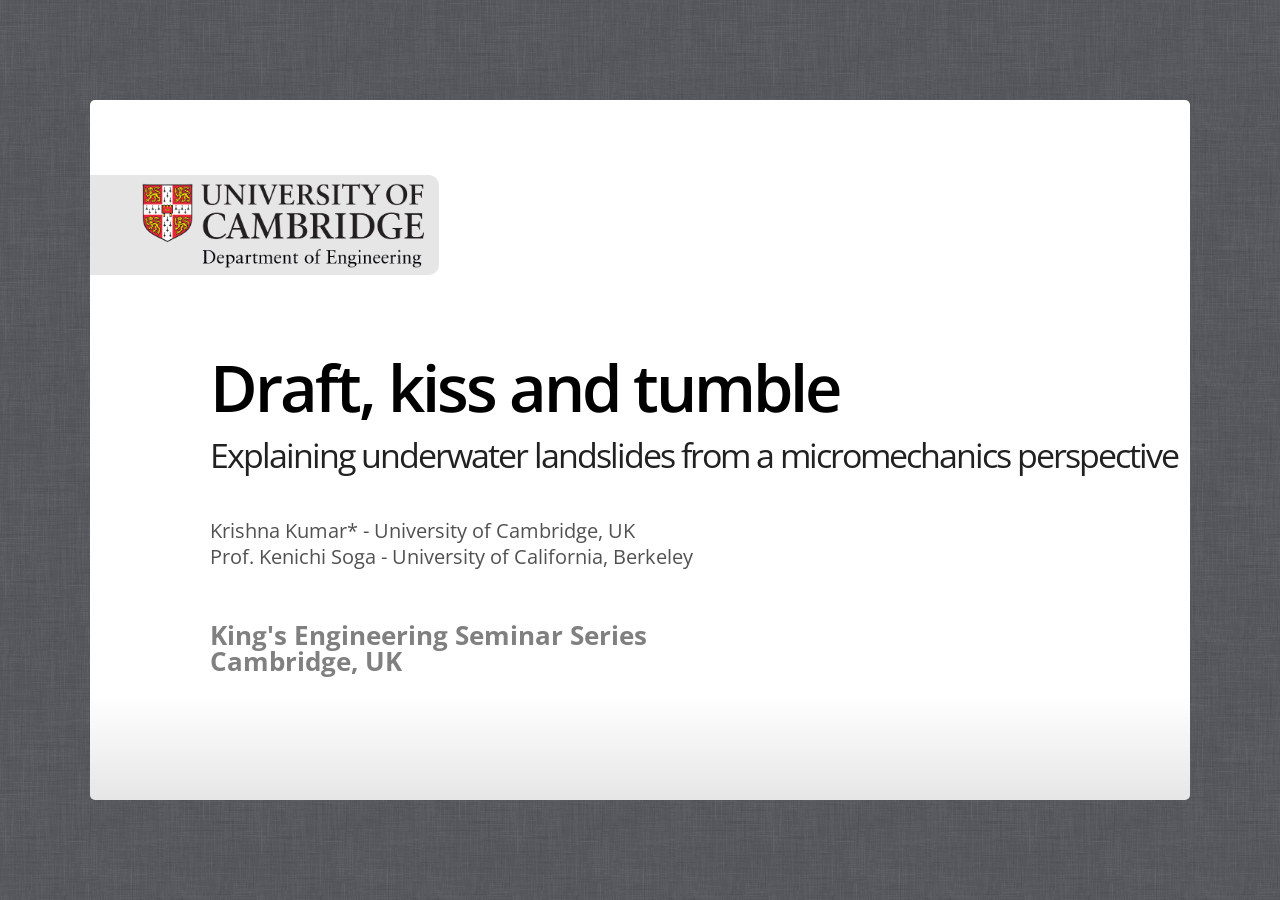
==== commit 197a16d0: "sand microscopic view" ====
--- a/kks32.html
+++ b/kks32.html
@@ -59,46 +59,59 @@
 <!-- ************************* Slide ************************************-->
 <slide>
 	<hgroup>
-		<h2>Soil behaviour and why is it so complex?</h2>  
+		<h2>Why is soil behaviour so complex?</h2>
 	</hgroup>
 	<article class="smaller">
 
 	<span style="float: left; width: 100%; text-align: center;">
-	  <img src="images/kings-college.jpg" width="60%">
-	  <figcaption style="text-align:center;font-size: 60%;"> <br />Supporting King's
+	  <img src="images/kings-college.jpg" width="55%">
+	  <figcaption style="text-align:center;font-size: 60%;">Supporting King's <br/>
 	  </figcaption>
+	<br/>
   	</span>
-	<br/><br/>
-	<span style="float: left; width: 50%; text-align: center;">
-	  <img src="images/sandhand.jpg" width="60%">
+	<div style="float: left; width: 100%;">
+	<span style="float: left; width: 33%; text-align: center;">
+	  <img src="images/sandhand.jpg" width="100%">
 	  <figcaption style="text-align:center;font-size: 60%;"> <br />Soil flow
 	  </figcaption>
   	</span>
-  	<span style="float: left; width: 50%; text-align: center;">
-	 <img src="images/sandcastle.jpg" width="60%">
+	<span style="float: left; width: 33%; text-align: center;">
+	  <img src="images/ottawa-sand.png" width="80%">
+	  <figcaption style="text-align:center;font-size: 60%;"> <br />Sand grains
+	  </figcaption>
+  	</span>
+  	<span style="float: right; width: 33%; text-align: center;">
+	 <img src="images/sandcastle.jpg" width="110%">
 	  <figcaption style="text-align:center;font-size: 60%;"> <br />Sand castle
 	  </figcaption>
   	</span>
+	</div>	
     </article>
 </slide>
 
 <!-- ************************* Slide ************************************-->
-<slide>
+<slide hidden>
 	<hgroup>
-		<h2>Debris Flows and Dry avalanches</h2>  
+		<h2>Debris flows and dry avalanches</h2>
 	</hgroup>
 	<article class="smaller">
-	<div style="float: left; width: 47%;">
-	  <img src="images/Debris.png" width="100%">
-	  <figcaption style="text-align:center;font-size: 60%;"> <br />Debris flow at Colorado (USGS,1997)
-	  </figcaption>
+	  <div style="float: left; width: 47%;">
+  	  <img src="images/Debris.png" width="100%">
+  	  <figcaption style="text-align:center;font-size: 60%;"> <br />Debris flow at Colorado (USGS,1997)
+  	  </figcaption>
   	</div>
   	<div style="float: right; width: 47%;">
-	  <video  width="100%" autoplay loop audio controls muted>
-	  <source src="videos/Debris.webm" type="video/webm">
-	  Your browser does not support the video tag.
-	  </video>
+  	  <video  width="100%" autoplay loop audio controls muted>
+  	  <source src="videos/Debris.webm" type="video/webm">
+  	  Your browser does not support the video tag.
+  	  </video>
   	</div>
+    <div style="float: left">
+      <br />
+      <p> "Granular materials are ubiquitous in nature and are the second-most
+        manipulated material in industry (the first one is water)" </p>
+      <p align="right"> - Patrick Richard (2005) in Nature</p>
+    </div>
     </article>
 </slide>
 
@@ -110,39 +123,32 @@
   </hgroup>
   <article class="smaller">
     <div style="float: left; width: 55%;">
+      	<span style="float: left; width: 100%; text-align: center;">
+          <img src="images/landslide.png" width="80%">
+        </span>
+      <br/>
+     <div style="float: left; width: 100%;">
+      <br/>
       <ul>
-	<li> Sub-marine landslides transport sediment across the
-    	  continental shelf into the deep ocean</li>
-	<li>Landslides occur even in slope planes as low as 1° </li>
-	<li> Reach a speed of up to 50 mph </li>
-	<li>Transports huge volume of sediments (1000km<sup>3</sup>)</li>
+      	<li> Sub-marine landslides transport huge volume of sediments
+          (1000km<sup>3</sup>) across continental shelves</li>
+      	<li>Landslides occur even in slope planes as low as 1° </li>
+      	<li> Reach a speed of up to 50 mph </li>
       </ul>
       Risks:
       <ul>
-	<br />
-	<li> Destruction of infrastructure </li>
-	<li> Generation of tsunamis </li>
+      	<li> Destruction of infrastructure </li>
+      	<li> Generation of tsunamis </li>
       </ul>
     </div>
+    </div>
     <div style="float: right; width: 45%;">
-      <img src="images/landslide.png" width="100%">
-    </div>
-    </div>
-    <div style="float: left">
-      <p> "Granular materials are ubiquitous in nature and are the second-most
-        manipulated material in industry (the first one is water)" </p>
-      <p align="right"> - Patrick Richard (2005) in Nature</p>
-    </div>
-  </article>
-</slide>
-
-<!-- ************************* Slide ************************************-->
-<slide>
-	<hgroup>
-		<h2>Multiscale Modelling</h2>
-	</hgroup>
-	<br />
-	<img src="images/Multiscale.png" width="100%">
+      <img src="images/storegga.jpg" width="90%">
+      <figcaption style="text-align:center;font-size: 60%;"> Storegga landslide
+  	  </figcaption>
+    </div>
+    </div>
+  </article>
 </slide>
 
 <!-- ************************* Slide ************************************-->
@@ -152,7 +158,7 @@
 	</hgroup>
 	<article class="smaller">
 	<div class="left" style="width:50%;">
-	  <video  width="90%" controls loop>
+	  <video  width="75%" controls loop>
 	    <source src="videos/Tennis_Balls.webm" type="video/webm">
   	      Your browser does not support the video tag.
 	  </video>
@@ -176,20 +182,22 @@
 	</article>
 </slide>
 
-<!-- ************************* Slide ************************************-->
-<slide>
-  <hgroup>
-    <h2>Granular collapse in fluid</h2>
+
+<!-- ************************* Slide ************************************-->
+<slide>
+  <hgroup>
+    <h2>Collapse down inclined planes: a = 6</h2>
   </hgroup>
   <div class="video">
-    <br />
+    <br/>
     <video  width="100%" controls loop>
-      <source src="videos/LBM_MD_A6.webm" type="video/webm">
+      <source src="videos/LBM_DEM_A6_S5.webm" type="video/webm">
         Your browser does not support the video tag.
     </video>
-    <br />
-    <br />aspect ratio 'a' of 6 <br />
-  </div>
+    <br/>
+    <br/>Collapse of an 'a' = 6 column on a slope of 5 degrees <br />
+  </div>
+
 </slide>
 
 
@@ -246,30 +254,30 @@
 <!-- ************************* Slide ************************************-->
 <slide>
   <hgroup>
-    <h2> Lattice Boltzmann - Multiple Relaxation Time </h2>
+    <h2> Lattice Boltzmann - Draft, kiss & tumble </h2>
   </hgroup>
   <article id="MRT" class="smaller">
     <div class="left" style = "width: 70%">
-      <ul>
-	<li> The mesoscopic variables can be obtained as: </li> <br />
+      <!--<video  id="Karman" width="95%" loop controls>
+        <source src="videos/Karman.webm" type="video/webm">
+          Your browser does not support the video tag.
+      </video>
+      <span style="float: left; width: 100%; text-align: center;"> Kármán vortex street
+      </span>
+      <br /><br/>-->
+      <p>The mesoscopic variables can be obtained as:</p>
 	<div class="block"  style="width:85%">
 	  $\mbox{Density, }\rho=\sum\limits_{i}f_{\textit{i}} \mbox {;
 	  Velocity, } u=\frac{1}{\rho}\sum\limits_{i}\textit{e}_{\textit{i}}f_{\textit{i}}\\
 	  \mbox{Pressure, }\mathbf{p}=C_s^2\rho$
 	</div>
-
-	<li> The kinematic viscosity is: $ \nu=\frac{1}{\sqrt{3}}C_s\Delta x (\tau -0.5) $ </li>
-
-	<li> Smagorinsky model (LES-LBM): the subgrid scales are modeled by an eddy viscosity that is related to the mean rate of strain velocity tensor</li>
-
-	<div class="block" style="width:85%">
-	  $\nu_{s}(x,t)=(C_s \Delta)^2\sqrt{S_{ij}S_{ij}} \mbox{  ;  } S_{ij}=\frac{1}{2}(\frac{\partial u_i}{\partial x_j}+\frac{\partial u_j}{\partial x_i})$
-	</div>
-      </ul>
-      <video  id="Karman" width="95%" loop controls>
-        <source src="videos/Karman.webm" type="video/webm">
-          Your browser does not support the video tag.
-      </video>
+      <br/><br/>
+      <figure>
+        <img src="images/LBM-DEM.png" width = "70%">
+        <figcaption style = "font-size: 80%; text-align: center; "><br />LBM-DEM Model
+        </figcaption>
+      </figure>
+
     </div>
     <div class ="right" style = "width=30%">
       <video id="Kissing" width="60%" controls loop>
@@ -312,7 +320,7 @@
 </slide>
 
 <!-- ************************* Slide ************************************-->
-<slide>
+<slide hidden>
   <hgroup>
     <h2>Collapse in fluid: Set-up</h2>
   </hgroup>
@@ -386,7 +394,23 @@
 </slide>
 
 <!-- ************************* Slide ************************************-->
-<slide>
+<slide hidden>
+  <hgroup>
+    <h2>Granular collapse in fluid</h2>
+  </hgroup>
+  <div class="video">
+    <br />
+    <video  width="100%" controls loop>
+      <source src="videos/LBM_MD_A6.webm" type="video/webm">
+        Your browser does not support the video tag.
+    </video>
+    <br />
+    <br />aspect ratio 'a' of 6 <br />
+  </div>
+</slide>
+
+<!-- ************************* Slide ************************************-->
+<slide >
   <hgroup>
     <h2>Collapse in fluid: Aspect ratio of 8</h2>
   </hgroup>
@@ -407,18 +431,18 @@
     <h2>Collapse in fluid: Effect of aspect ratio</h2>
   </hgroup>
   <article class="smaller">
-    <div class="left" style="width:50%;">
+    <div class="figure" style="width:70%;">
       <figure>
         <img src="images/Runoutf.png" width ="100%">
         <figcaption style = "font-size: 80%; text-align: center; "> <br />Runout vs aspect ratio</figcaption>
       </figure>
     </div>
-    <div class="right" style="width:50%;">
+    <!--<div class="right" style="width:50%;">
       <figure>
         <img src="images/Heightf.png" width ="100%">
         <figcaption style = "font-size: 80%; text-align: center; "> <br />Height of collapse <br /> vs aspect ratio</figcaption>
       </figure>
-    </div>
+    </div>-->
   </article>
 </slide>
 
@@ -450,17 +474,11 @@
 
 
 <!-- ************************* Slide ************************************-->
-<slide>
+<slide hidden>
   <hgroup>
     <h2>Collapse in fluid: Effect of permeability</h2>
   </hgroup>
   <article id="permeability" class="smaller">
-    Dirichlet boundary conditions constrain the pressure/density at the boundaries (Zou and He, 1997)<br />
-    <br />
-    <div class="block" style="width:60%;">
-      $\rho_0=\sum_{a}f_{a} \mbox{ and } \textbf{u}=\frac{1}{\rho_0}\sum_{a}f_{a}$
-    </div>
-
     <div class="left" style="clear: both; width:40%;">
       <figure style="margin-top:5%">
         <img src="images/Reduction.png" width ="60%">
@@ -511,7 +529,6 @@
     <h2>Collapse in fluid: Effect of permeability</h2>
   </hgroup>
   <article class="smaller">
-    <br /> <br /> <br />
     <div class="left" style="width:48%;">
       <figure>
         <img src="images/r07_PWP_flow_dense.png" width ="100%">
@@ -524,74 +541,61 @@
         <figcaption style = "font-size: 80%; text-align: center; "> <br />Low Permeability r = 0.95R</figcaption>
       </figure>
     </div>
-  </article>
-</slide>
-
-
-
-<!-- ************************* Slide ************************************-->
-<slide>
-  <hgroup>
-    <h2>Collapse in Fluid: Effect of Permeability</h2>
+    <div class="figure">
+      <figure>
+        <img src = "images/effective_stress_a08.png" width="40%">
+      </figure>
+    </div>
+  </article>
+</slide>
+
+<!-- ************************* Slide ************************************-->
+<slide>
+  <hgroup>
+    <h2>Collapse in fluid: Effect of permeability</h2>
   </hgroup>
   <article class="smaller" style="text-align:left;">
     <div class="figure">
       <figure>
-        <img src = "images/effective_stress_a08.png" width="70%">
-        <figcaption style="text-size: 60%"> Effective Stress: High vs Low Permeability</figcaption>
-      </figure>
-    </div>
-  </article>
-</slide>
+        <img src = "images/Runout_a08_dense.png" width="70%">
+        <figcaption style="text-size: 60%"> Evolution of Runout for 'a'=0.8 (dense)</figcaption>
+      </figure>
+    </div>
+  </article>
+</slide>
+
 
 
 <!-- ************************* Slide ************************************-->
 <slide>
   <hgroup>
     <h2>Collapse in fluid: Effect of permeability</h2>
+  </hgroup>
+  <article class="smaller">
+    <!--<div class="figure" style="width:70%;">
+      <figure>
+        <img src="images/runout_fluid_dry.png" width ="100%">
+        <figcaption style = "font-size: 80%; text-align: center; "> <br />Runout vs aspect ratio</figcaption>
+      </figure>
+    </div>-->
+    <div class="figure" style="width:70%;">
+      <figure>
+        <img src="images/runout_fluid_dry_energy.png" width ="100%">
+        <figcaption style = "font-size: 80%; text-align: center; "> <br />Runout vs energy</figcaption>
+      </figure>
+    </div>
+  </article>
+</slide>
+
+
+<!-- ************************* Slide ************************************-->
+<slide hidden>
+  <hgroup>
+    <h2>Collapse in fluid: Effect of density</h2>
   </hgroup>
   <article class="smaller" style="text-align:left;">
     <div class="figure">
       <figure>
-        <img src = "images/Runout_a08_dense.png" width="70%">
-        <figcaption style="text-size: 60%"> Evolution of Runout for 'a'=0.8 (dense)</figcaption>
-      </figure>
-    </div>
-  </article>
-</slide>
-
-
-
-<!-- ************************* Slide ************************************-->
-<slide>
-  <hgroup>
-    <h2>Collapse in fluid: Effect of permeability</h2>
-  </hgroup>
-  <article class="smaller">
-    <div class="left" style="width:50%;">
-      <figure>
-        <img src="images/runout_fluid_dry.png" width ="100%">
-        <figcaption style = "font-size: 80%; text-align: center; "> <br />Runout vs aspect ratio</figcaption>
-      </figure>
-    </div>
-    <div class="right" style="width:50%;">
-      <figure>
-        <img src="images/runout_fluid_dry_energy.png" width ="100%">
-        <figcaption style = "font-size: 80%; text-align: center; "> <br />Runout vs energy</figcaption>
-      </figure>
-    </div>
-  </article>
-</slide>
-
-
-<!-- ************************* Slide ************************************-->
-<slide>
-  <hgroup>
-    <h2>Collapse in fluid: Effect of density</h2>
-  </hgroup>
-  <article class="smaller" style="text-align:left;">
-    <div class="figure">
-      <figure>
         <img src = "images/Runout_a08_loose.png" width="70%">
         <figcaption style="text-size: 60%"> Evolution of Runout for 'a'=0.8 (loose)</figcaption>
       </figure>
@@ -599,10 +603,8 @@
   </article>
 </slide>
 
-
-
-<!-- ************************* Slide ************************************-->
-<slide>
+<!-- ************************* Slide ************************************-->
+<slide hidden>
   <hgroup>
     <h2>Effect of Permeability (Dense / Loose Packing)</h2>
   </hgroup>
@@ -619,23 +621,6 @@
       </figure>
     </div>
   </article>
-</slide>
-
-<!-- ************************* Slide ************************************-->
-<slide>
-  <hgroup>
-    <h2>Collapse down inclined planes: a = 6</h2>
-  </hgroup>
-  <div class="video">
-    <br/>
-    <video  width="100%" controls loop>
-      <source src="videos/LBM_DEM_A6_S5.webm" type="video/webm">
-        Your browser does not support the video tag.
-    </video>
-    <br/>
-    <br/>Collapse of an 'a' = 6 column on a slope of 5 degrees <br />
-  </div>
-
 </slide>
 
 <!-- ************************* Slide ************************************-->
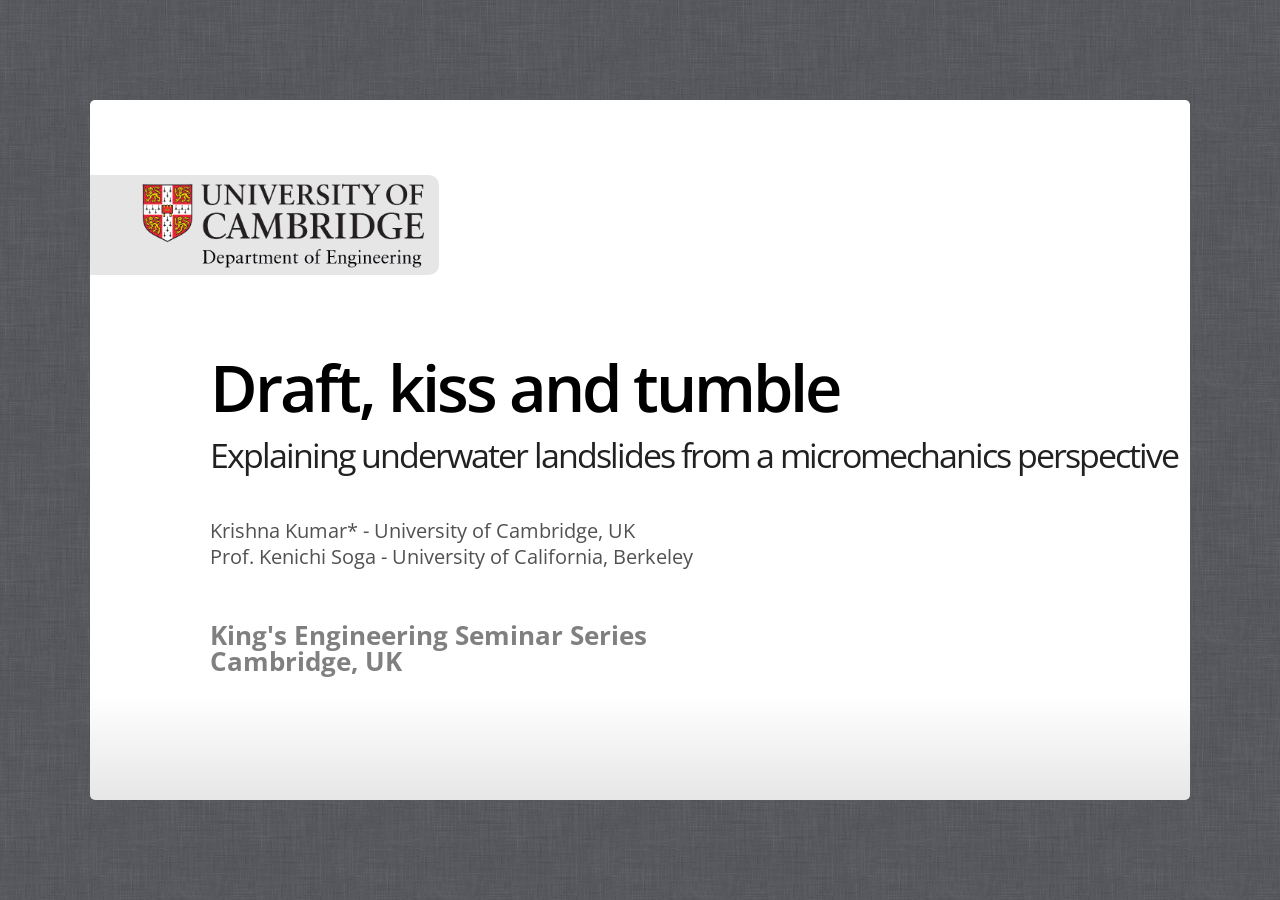
==== commit eecfecfe: "removed runout slides" ====
--- a/kks32.html
+++ b/kks32.html
@@ -295,7 +295,7 @@
 <!-- ************************* Slide ************************************-->
 <slide>
   <hgroup>
-    <h2>Modelling of landslides (Locat and Lee, 2002)</h2>
+    <h2>Modelling of landslides</h2>
   </hgroup>
   <article class="smaller">
     <div id="Energy" class="left" style="width:50%;">
@@ -410,7 +410,7 @@
 </slide>
 
 <!-- ************************* Slide ************************************-->
-<slide >
+<slide hidden>
   <hgroup>
     <h2>Collapse in fluid: Aspect ratio of 8</h2>
   </hgroup>
@@ -426,7 +426,7 @@
 </slide>
 
 <!-- ************************* Slide ************************************-->
-<slide>
+<slide hidden>
   <hgroup>
     <h2>Collapse in fluid: Effect of aspect ratio</h2>
   </hgroup>
@@ -524,7 +524,7 @@
 </slide>
 
 <!-- ************************* Slide ************************************-->
-<slide>
+<slide hidden>
   <hgroup>
     <h2>Collapse in fluid: Effect of permeability</h2>
   </hgroup>
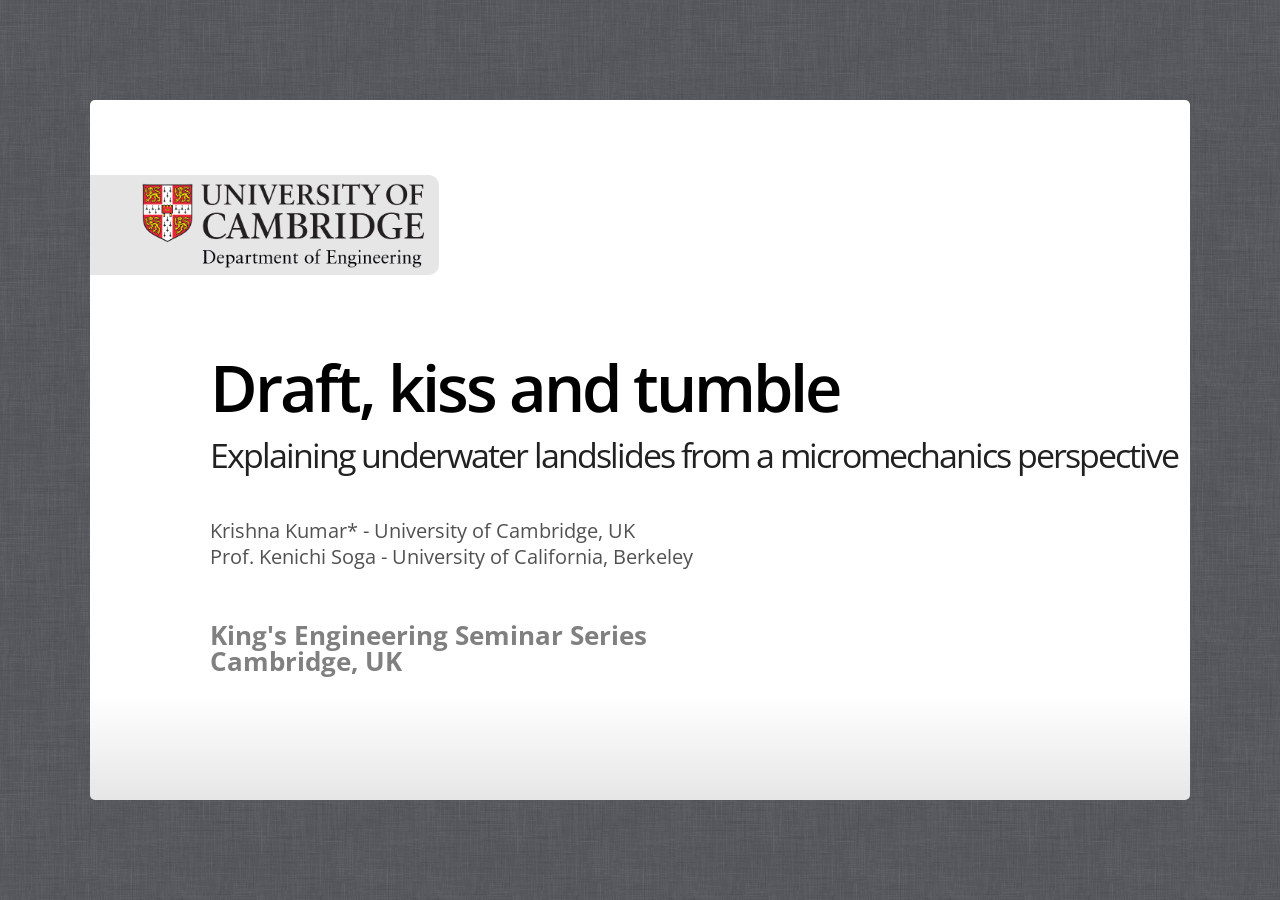
==== commit 3b093c7c: "Removed autoplay on a6 slope" ====
--- a/kks32.html
+++ b/kks32.html
@@ -85,7 +85,7 @@
 	  <figcaption style="text-align:center;font-size: 60%;"> <br />Sand castle
 	  </figcaption>
   	</span>
-	</div>	
+	</div>
     </article>
 </slide>
 
@@ -158,13 +158,13 @@
 	</hgroup>
 	<article class="smaller">
 	<div class="left" style="width:50%;">
-	  <video  width="75%" controls loop>
+	  <video  width="75%" controls loop autoplay>
 	    <source src="videos/Tennis_Balls.webm" type="video/webm">
   	      Your browser does not support the video tag.
 	  </video>
 	</div>
 	<div class="right" style="width:50%;">
-	  <video  width="100%" controls loop>
+    <video  width="100%" controls loop>
 	    <source src="videos/Bouncing_Balls.webm" type="video/webm">
   	      Your browser does not support the video tag.
 	  </video>
@@ -172,11 +172,14 @@
 	<br/>
 	<div style="clear:both; text-align: center;">
 	<br/>
-	  Contact force: </li><br />
+     Contact force: </li><br />
+     <div class="block" style="clear: both; width: 100%">
+              $F_n=\left\{ \begin{matrix} \text{              }0\text{         },\text{ }{{\delta }_{n}}>0  \\
+                 -{{k}_{n}}{{\delta }_{n}}-{{\gamma }_{n}}\frac{d{{\delta }_{n}}}{dt},\text{ }{{\delta }_{n}}<0  \\
+                 \end{matrix} \right.$
+    </div>
 	  <div class="block" style="clear: both; width: 100%">
-	    $F_n=\left\{ \begin{matrix} \text{              }0\text{         },\text{ }{{\delta }_{n}}>0  \\
-   -{{k}_{n}}{{\delta }_{n}}-{{\gamma }_{n}}\frac{d{{\delta }_{n}}}{dt},\text{ }{{\delta }_{n}}<0  \\
-\end{matrix} \right.$
+      $\ddot{x} = F_n / m_i$
 	  </div>
 	</div>
 	</article>
